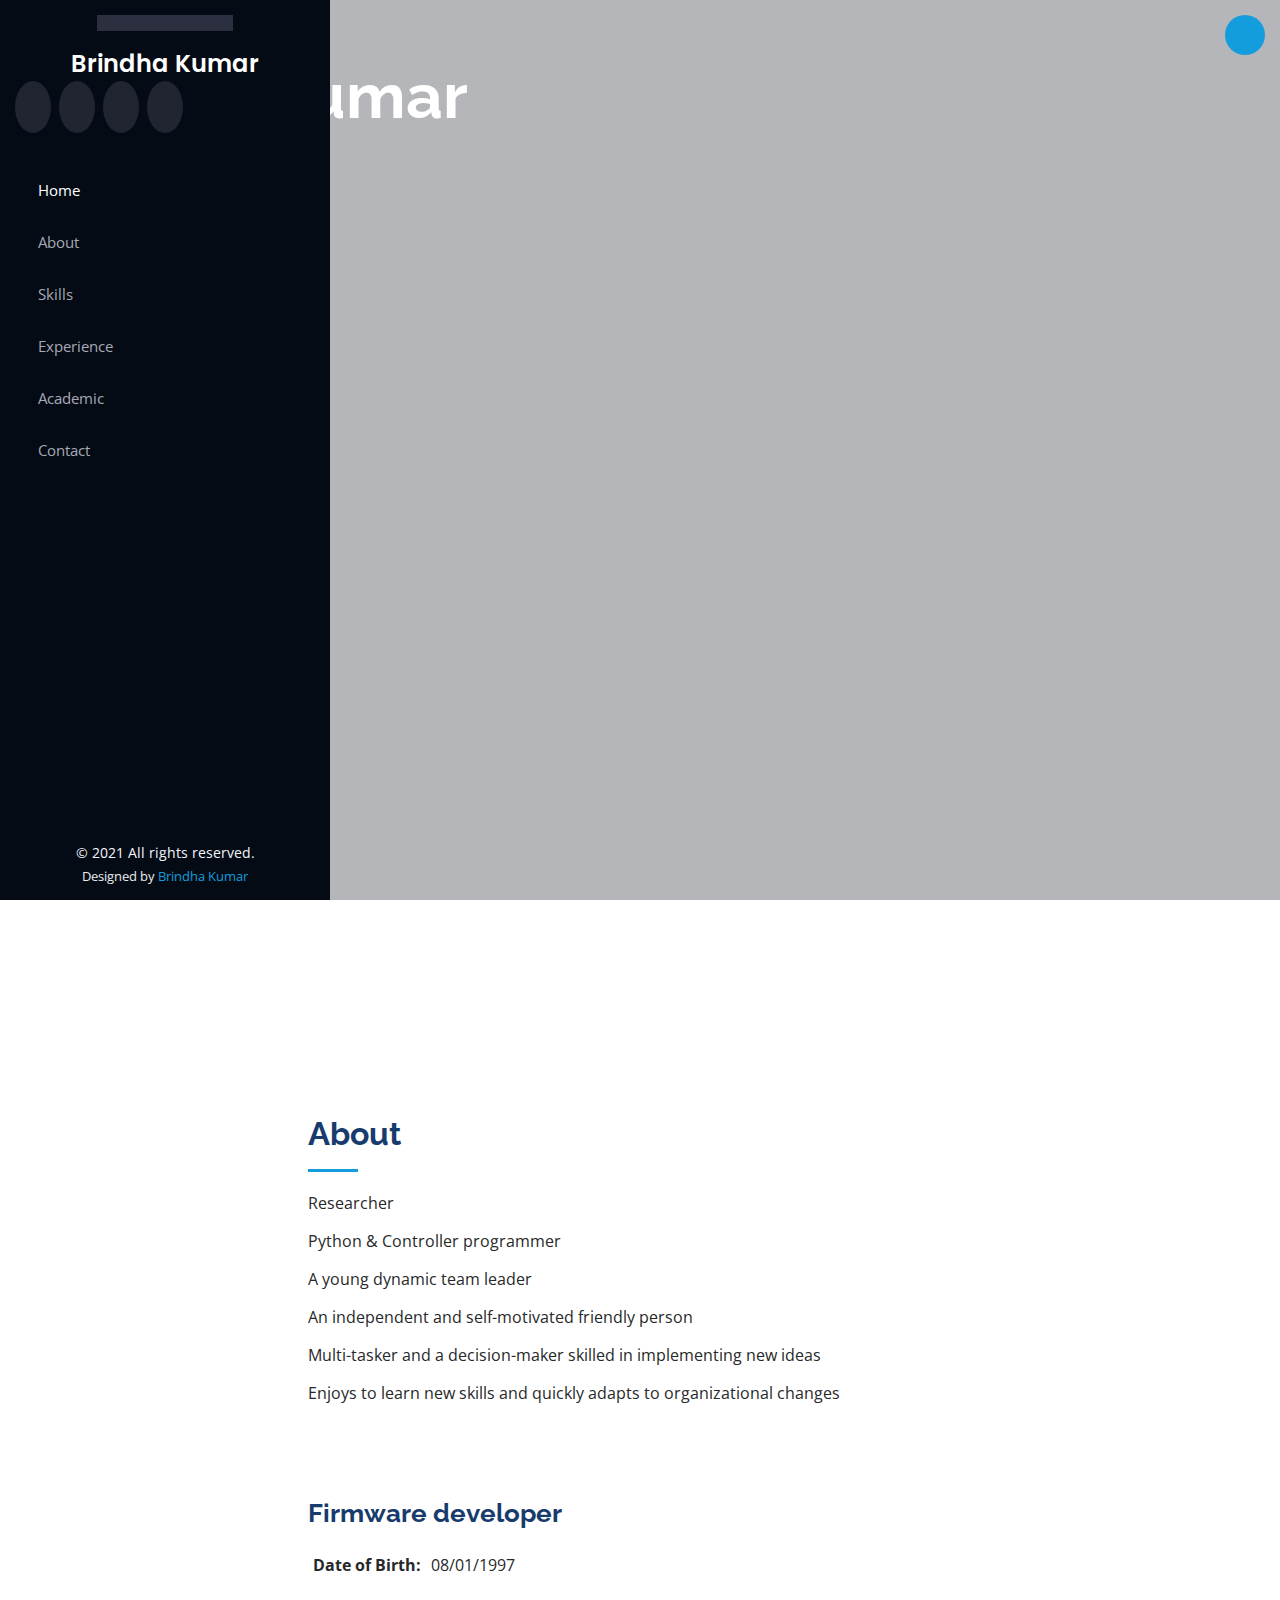
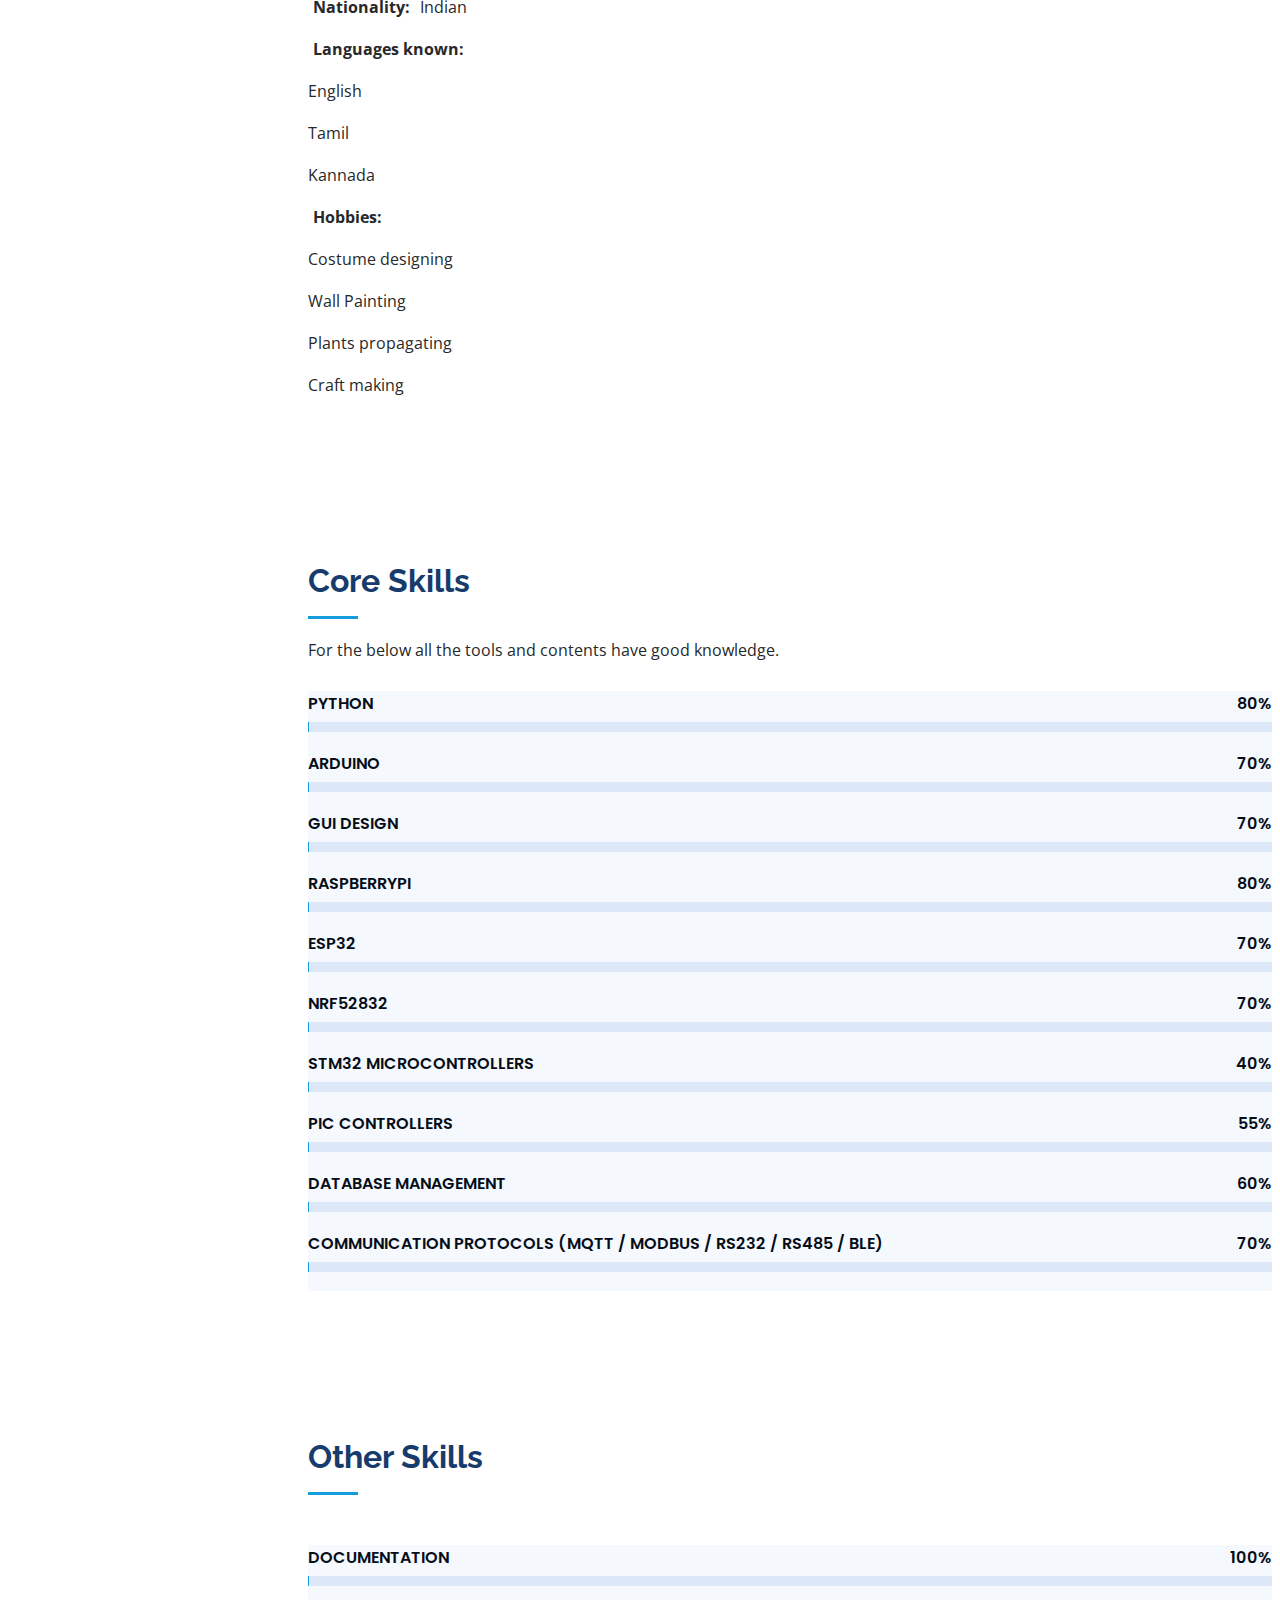
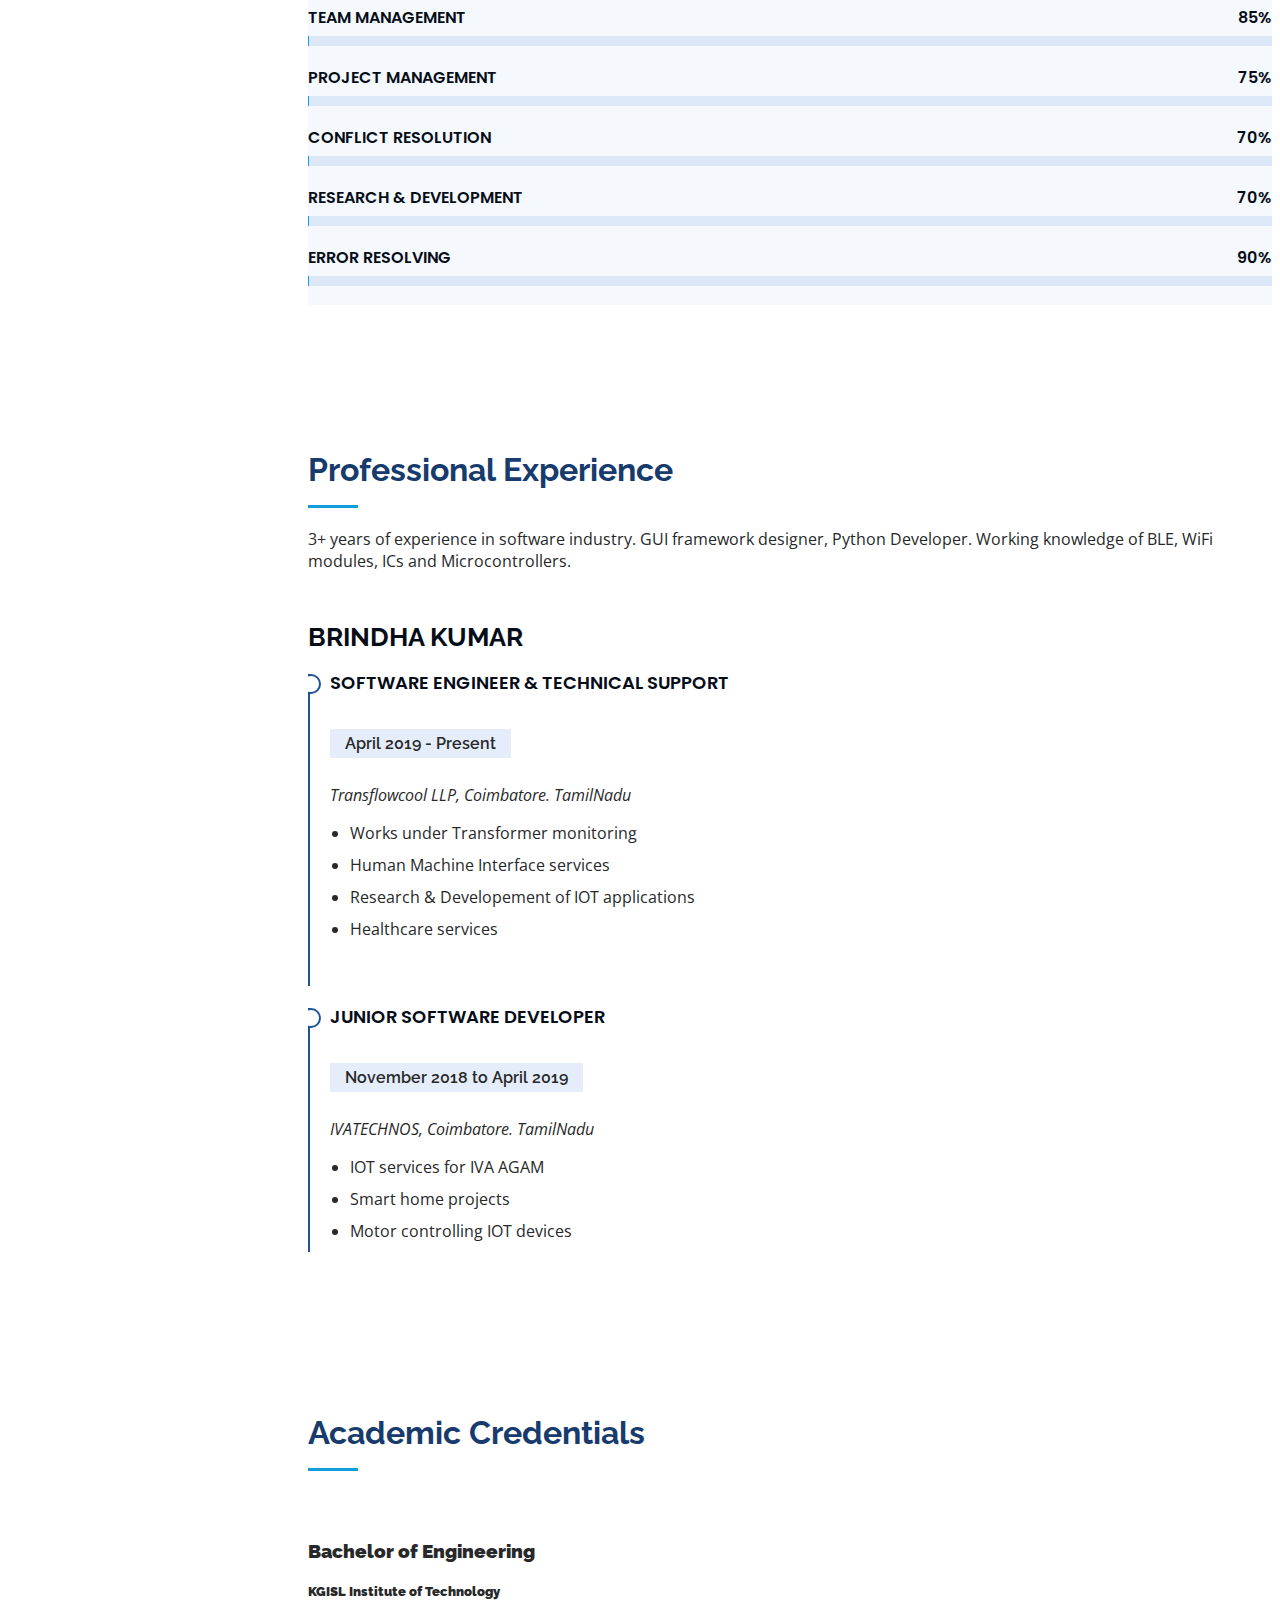
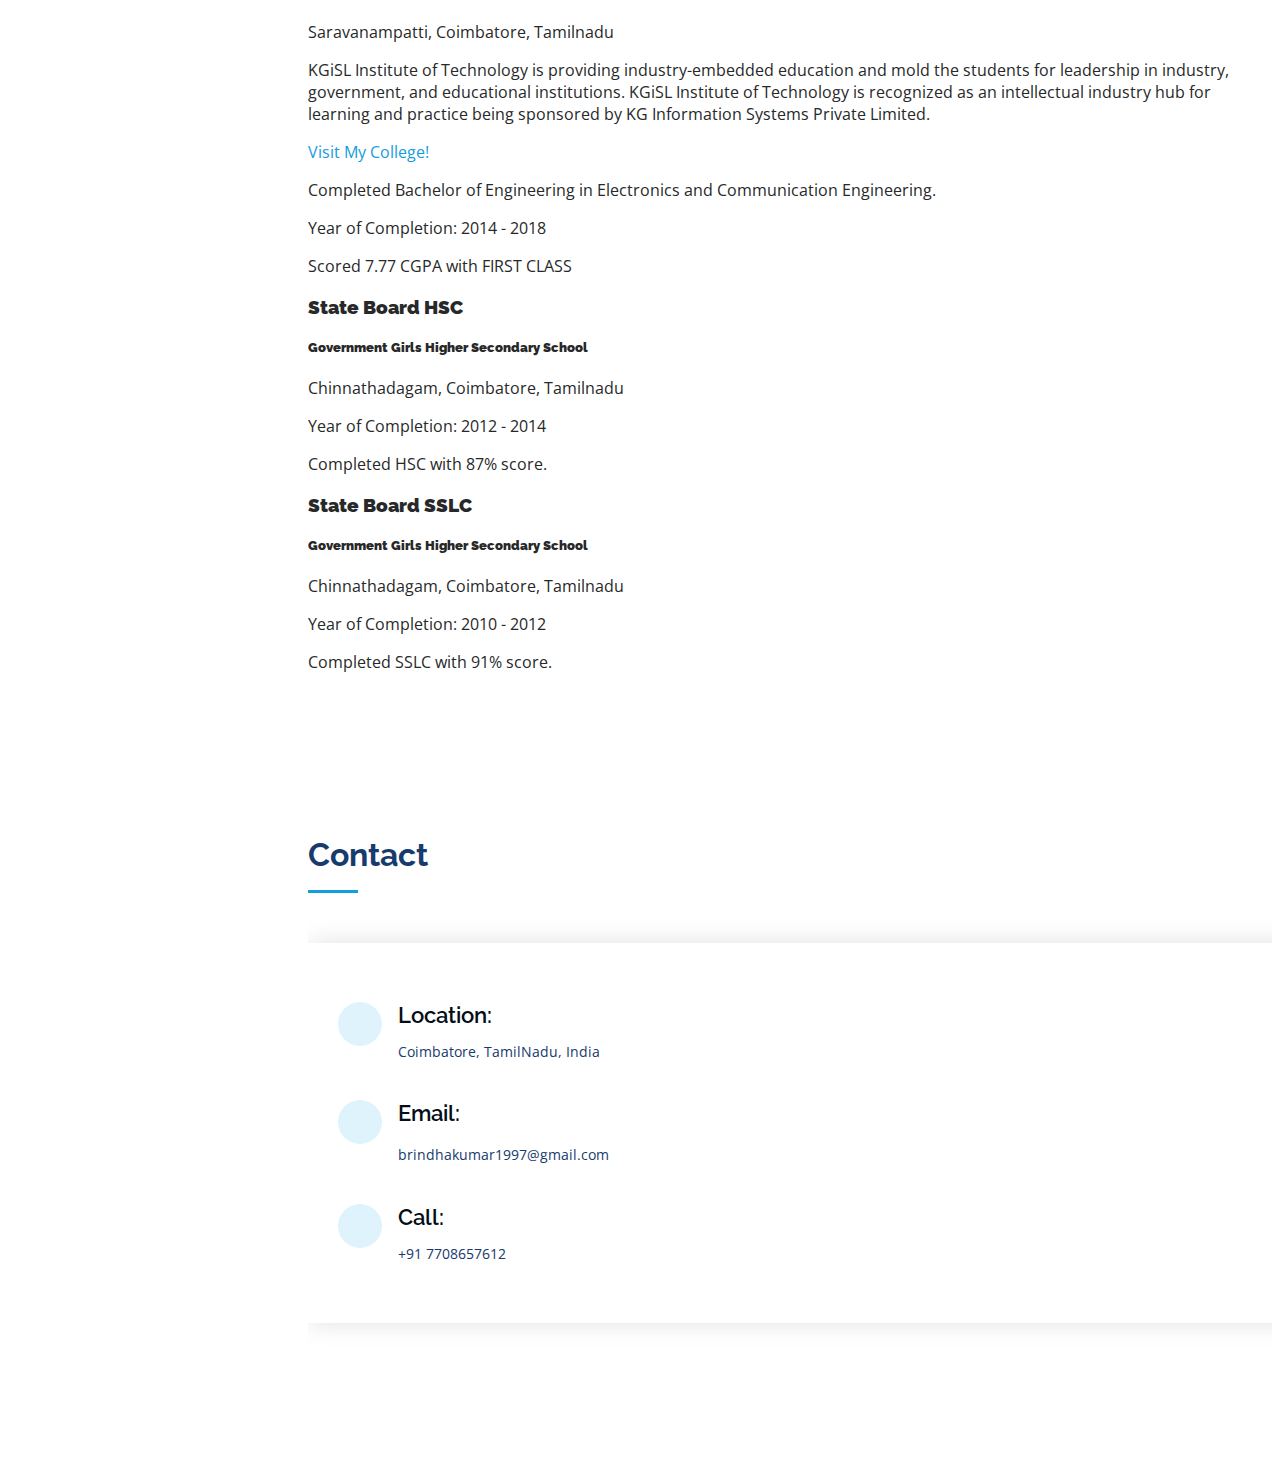
==== about/index.html @ a5492802 "Update index.html" ====
<!DOCTYPE html>
<html lang="en">

<head>
  <meta charset="utf-8">
  <meta content="width=device-width, initial-scale=1.0" name="viewport">

  <title>Brindha Kumar</title>
    <meta charset="UTF-8">
    <meta name="description" content="Brindha Kumar - Resume ">
    <meta name="keywords" content="Brindha Kumar">
    <meta name="viewport" content="width=device-width, initial-scale=1.0">

  <!-- Favicons -->
  <link href="assets/img/favicon.png" rel="icon">
  <link href="assets/img/apple-touch-icon.png" rel="apple-touch-icon">

  <!-- Google Fonts -->
  <link href="https://fonts.googleapis.com/css?family=Open+Sans:300,300i,400,400i,600,600i,700,700i|Raleway:300,300i,400,400i,500,500i,600,600i,700,700i|Poppins:300,300i,400,400i,500,500i,600,600i,700,700i" rel="stylesheet">

  <!-- Vendor CSS Files -->
  <link href="assets/vendor/aos/aos.css" rel="stylesheet">
  <link href="assets/vendor/bootstrap/css/bootstrap.min.css" rel="stylesheet">
  <link href="assets/vendor/bootstrap-icons/bootstrap-icons.css" rel="stylesheet">
  <link href="assets/vendor/boxicons/css/boxicons.min.css" rel="stylesheet">
  <link href="assets/vendor/glightbox/css/glightbox.min.css" rel="stylesheet">
  <link href="assets/vendor/swiper/swiper-bundle.min.css" rel="stylesheet">

  <!-- Template Main CSS File -->
  <link href="assets/css/style.css" rel="stylesheet">

</head>

<body>

  <!-- ======= Mobile nav toggle button ======= -->
  <i class="bi bi-list mobile-nav-toggle d-xl-none"></i>

  <!-- ======= Header ======= -->
  <header id="header">
    <div class="d-flex flex-column">

      <div class="profile">
        <img src="assets/img/brindha.png" alt="" class="img-fluid rounded-circle">
        <h1 class="text-light"><a href="index.html">Brindha Kumar</a></h1>
        <div class="social-links mt-3 text-center">
          <a href="https://wa.me/7708657612" class="whatsapp"><i class="bx bxl-whatsapp"></i></a>
          <a href="https://www.instagram.com/brindha__kumar/" class="instagram"><i class="bx bxl-instagram"></i></a>
          <a href="https://www.linkedin.com/in/brindha-kumar-814084101/" class="linkedin"><i class="bx bxl-linkedin"></i></a>
		  <a href="https://mail.google.com/mail/u/0/#inbox?compose=CllgCJlGTXxXJKpBlXhQTpKDbMmwgGHvlNjWWqMvLRmMXXsdQkkbKvdvGdDrTqphQQXShhSdJQq" class="gmail"><i class="bx bx-envelope"></i></a>
        </div>
      </div>

      <nav id="navbar" class="nav-menu navbar">
        <ul>
		  <li><a href="#hero" class="nav-link scrollto active"><i class="bx bx-home"></i> <span>Home</span></a></li>
          <li><a href="#about" class="nav-link scrollto"><i class="bx bx-user"></i> <span>About</span></a></li>
          <li><a href="#skill" class="nav-link scrollto"><i class="bx bx-desktop"></i> <span>Skills</span></a></li>
          <li><a href="#resume" class="nav-link scrollto"><i class="bx bx-book-content"></i> <span>Experience</span></a></li>
          <li><a href="#services" class="nav-link scrollto"><i class="bx bx-book-reader"></i> <span>Academic</span></a></li>
          <li><a href="#contact" class="nav-link scrollto"><i class="bx bx-envelope"></i> <span>Contact</span></a></li>
        </ul>
      </nav><!-- .nav-menu -->
    </div>
  </header><!-- End Header -->

  <!-- ======= Hero Section ======= -->
  <section id="hero" class="d-flex flex-column justify-content-center align-items-center">
    <div class="hero-container" data-aos="fade-in">
      <h1>Brindha Kumar</h1>
      <p>I'm <span class="typed" data-typed-items="Software Engineer, Firmware Developer"></span></p>
    </div>
  </section><!-- End Hero -->

  <main id="main">

    <!-- ======= About Section ======= -->
    <section id="about" class="about">
      <div class="container">

        <div class="section-title">
          <h2>About</h2>
		  <p><li>Researcher</li><p/>
		  <p><li>Python & Controller programmer</li><p/>
		  <p><li>A young dynamic team leader</li><p/>
		  <p><li>An independent and self-motivated friendly person</li><p/>
		  <p><li>Multi-tasker and a decision-maker skilled in implementing new ideas</li><p/>
		  <p><li>Enjoys to learn new skills and quickly adapts to organizational changes</li><p/>
		  </p><p>  </p>
		  <p></p>
        </div>

        <div class="row">
          <div class="col-lg-4" data-aos="fade-right">
            <img src="assets/img/brindha.png" class="img-fluid" alt="">
          </div>
          <div class="col-lg-8 pt-4 pt-lg-0 content" data-aos="fade-left">
            <h3>Firmware developer</h3>
           
            <div class="row">
              <div class="col-lg-12">
                <ul>
                  <li><i class="bi bi-chevron-right"></i> <strong>Date of Birth:</strong> <span>08/01/1997</span></li>
                  <li><i class="bi bi-chevron-right"></i> <strong>Nationality:</strong> <span>Indian</span></li>
                  <li><i class="bi bi-chevron-right"></i> <strong>Languages known:</strong></li>
				  <p><li>English<p/></li>
				  <p><li>Tamil<p/></li>
				  <p><li>Kannada<p/></li>
				  <li><i class="bi bi-chevron-right"></i> <strong>Hobbies:</strong></li>
				  <p><li>Costume designing</li><p/>
				  <p><li>Wall Painting</li><p/>
				  <p><li>Plants propagating</li><p/>
				  <p><li>Craft making</li><p/>
				</ul>
              </div>
              
            </div>
            
          </div>
        </div>

      </div>
    </section><!-- End About Section -->

    <!-- ======= Core Skills Section ======= -->
    <section id="skill" class="skill">
      <div class="container">

        <div class="section-title">
          <h2>Core Skills</h2>
          <p>For the below all the tools and contents have good knowledge. </p>
        </div>
		<div id="skills" class="skills section-bg">
		<div class="container">

        <div class="row skills-content">

          <div class="col-lg-6" data-aos="fade-up">

            <div class="progress">
              <span class="skill">Python <i class="val">80%</i></span>
              <div class="progress-bar-wrap">
                <div class="progress-bar" role="progressbar" aria-valuenow="80" aria-valuemin="0" aria-valuemax="100"></div>
              </div>
            </div>

            <div class="progress">
              <span class="skill">Arduino <i class="val">70%</i></span>
              <div class="progress-bar-wrap">
                <div class="progress-bar" role="progressbar" aria-valuenow="70" aria-valuemin="0" aria-valuemax="100"></div>
              </div>
            </div>
            
			<div class="progress">
              <span class="skill"> GUI design <i class="val">70%</i></span>
              <div class="progress-bar-wrap">
                <div class="progress-bar" role="progressbar" aria-valuenow="70" aria-valuemin="0" aria-valuemax="100"></div>
              </div>
            </div>
			
			<div class="progress">
              <span class="skill"> Raspberrypi <i class="val">80%</i></span>
              <div class="progress-bar-wrap">
                <div class="progress-bar" role="progressbar" aria-valuenow="80" aria-valuemin="0" aria-valuemax="100"></div>
              </div>
            </div>
			
			<div class="progress">
              <span class="skill">ESP32 <i class="val">70%</i></span>
              <div class="progress-bar-wrap">
                <div class="progress-bar" role="progressbar" aria-valuenow="70" aria-valuemin="0" aria-valuemax="100"></div>
              </div>
            </div>
			
			
          </div>

          <div class="col-lg-6" data-aos="fade-up" data-aos-delay="100">
		  
		  
			<div class="progress">
              <span class="skill"> nRF52832 <i class="val">70%</i></span>
              <div class="progress-bar-wrap">
                <div class="progress-bar" role="progressbar" aria-valuenow="70" aria-valuemin="0" aria-valuemax="100"></div>
              </div>
            </div>
			
			<div class="progress">
              <span class="skill"> STM32 microcontrollers <i class="val">40%</i></span>
              <div class="progress-bar-wrap">
                <div class="progress-bar" role="progressbar" aria-valuenow="40" aria-valuemin="0" aria-valuemax="100"></div>
              </div>
            </div>

            <div class="progress">
              <span class="skill">PIC Controllers <i class="val">55%</i></span>
              <div class="progress-bar-wrap">
                <div class="progress-bar" role="progressbar" aria-valuenow="55" aria-valuemin="0" aria-valuemax="100"></div>
              </div>
            </div>

            <div class="progress">
              <span class="skill">Database management <i class="val">60%</i></span>
              <div class="progress-bar-wrap">
                <div class="progress-bar" role="progressbar" aria-valuenow="60" aria-valuemin="0" aria-valuemax="100"></div>
              </div>
            </div>

            <div class="progress">
              <span class="skill">communication protocols (MQTT / MODBUS / RS232 / RS485 / BLE) <i class="val">70%</i></span>
              <div class="progress-bar-wrap">
                <div class="progress-bar" role="progressbar" aria-valuenow="70" aria-valuemin="0" aria-valuemax="100"></div>
              </div>
            </div>

          </div>

        </div>

      </div>
	  </div>

      </div>
    </section><!-- End Core Skills Section -->
	
    <!-- ======= Skills Section ======= -->
    <section id="skills" class="skills">
      <div class="container">

        <div class="section-title">
          <h2>Other Skills</h2>
          <p></p>
        </div>
		<div id="skills" class="skills section-bg">
		<div class="container">

        <div class="row skills-content">

          <div class="col-lg-6" data-aos="fade-up">

            <div class="progress">
              <span class="skill">Documentation <i class="val">100%</i></span>
              <div class="progress-bar-wrap">
                <div class="progress-bar" role="progressbar" aria-valuenow="100" aria-valuemin="0" aria-valuemax="100"></div>
              </div>
            </div>

            <div class="progress">
              <span class="skill">Team Management <i class="val">85%</i></span>
              <div class="progress-bar-wrap">
                <div class="progress-bar" role="progressbar" aria-valuenow="85" aria-valuemin="0" aria-valuemax="100"></div>
              </div>
            </div>

            <div class="progress">
              <span class="skill">Project Management <i class="val">75%</i></span>
              <div class="progress-bar-wrap">
                <div class="progress-bar" role="progressbar" aria-valuenow="75" aria-valuemin="0" aria-valuemax="100"></div>
              </div>
            </div>

          </div>

          <div class="col-lg-6" data-aos="fade-up" data-aos-delay="100">

            <div class="progress">
              <span class="skill">Conflict resolution <i class="val">70%</i></span>
              <div class="progress-bar-wrap">
                <div class="progress-bar" role="progressbar" aria-valuenow="70" aria-valuemin="0" aria-valuemax="100"></div>
              </div>
            </div>

            <div class="progress">
              <span class="skill">Research & Development <i class="val">70%</i></span>
              <div class="progress-bar-wrap">
                <div class="progress-bar" role="progressbar" aria-valuenow="70" aria-valuemin="0" aria-valuemax="100"></div>
              </div>
            </div>

            <div class="progress">
              <span class="skill">Error Resolving <i class="val">90%</i></span>
              <div class="progress-bar-wrap">
                <div class="progress-bar" role="progressbar" aria-valuenow="90" aria-valuemin="0" aria-valuemax="100"></div>
              </div>
            </div>

          </div>

        </div>

      </div>
    </div>
	</div>
    </section><!-- End other Skills Section -->

    <!-- ======= Resume Section ======= -->
    <section id="resume" class="resume">
      <div class="container">

        <div class="section-title">
          <h2>Professional Experience</h2>
          <p>3+ years of experience in software industry. GUI framework designer, Python Developer. Working knowledge of BLE, WiFi modules, ICs and Microcontrollers.</p>
        </div>

        <div class="row">
          <div class="col-lg-20" data-aos="fade-up">
			
		  <div class="col-lg-20" data-aos="fade-up" data-aos-delay="100">
            <h3 class="resume-title">BRINDHA KUMAR</h3>
			
            <div class="resume-item">
              <h4>Software Engineer & Technical Support</h4>
              <h5>April 2019 - Present</h5>
              <p><em>Transflowcool LLP, Coimbatore. TamilNadu </em></p>
              <ul>
                <li>Works under Transformer monitoring</li>
                <li>Human Machine Interface services</li>
				<li>Research & Developement of IOT applications</li>
                <li>Healthcare services</li>
              </ul>
            </div>
			
			<div class="resume-item">
              <h4>Junior Software Developer</h4>
              <h5>November 2018 to April 2019</h5>
              <p><em>IVATECHNOS, Coimbatore. TamilNadu</em></p>
              <ul>
                <li>IOT services for IVA AGAM</li>
                <li>Smart home projects</li>
				<li>Motor controlling IOT devices</li>
              </ul>
            </div>
			
          </div>
        </div>
	   </div>
      </div>
    </section><!-- End Resume Section -->
	
	

    <!-- ======= Services Section ======= -->
    <section id="services" class="services">
      <div class="container">

        <div class="section-title">
          <h2>Academic Credentials</h2>
        </div>

        <div class="row">
          <div class="col-lg-20" data-aos="fade-up">
			
		  <div class="col-lg-20" data-aos="fade-up" data-aos-delay="100">
			
            <!--h5 class="resume-title">Academic Credentials</h5-->
            <div class="services-item">
              <h3><strong>Bachelor of Engineering</strong></h3>
			  <p>  </p>
              <h5><strong>KGISL Institute of Technology</strong></h5>
			  <p>Saravanampatti, Coimbatore, Tamilnadu</p>
			  <p>KGiSL Institute of Technology is providing industry-embedded education and mold the students for leadership in industry, government, and educational institutions. KGiSL Institute of Technology is recognized as an intellectual industry hub for learning and practice being sponsored by KG Information Systems Private Limited.</p>
			  <a href="https://www.kgkite.ac.in/" target="_blank">Visit My College!</a>
			  <p>Completed Bachelor of Engineering in Electronics and Communication Engineering.</p>
              <p>Year of Completion: 2014 - 2018</p>
			  <p>Scored 7.77 CGPA with FIRST CLASS</p>
            </div>
			
			<div class="services-item">
			  <h3><strong>State Board HSC</strong></h3>
			  <p>  </p>
              <h5><strong>Government Girls Higher Secondary School</strong></h5>
			  <p>Chinnathadagam, Coimbatore, Tamilnadu</p>
			  <p>Year of Completion: 2012 - 2014</p>
              <p>Completed HSC with 87% score.</p>
            </div>
			
            <div class="services-item">
              <h3><strong>State Board SSLC</strong></h3>
			  <p>  </p>
              <h5><strong>Government Girls Higher Secondary School</strong></h5>
			  <p>Chinnathadagam, Coimbatore, Tamilnadu</p>
			  <p>Year of Completion: 2010 - 2012</p>
              <p>Completed SSLC with 91% score.</p>
            </div>
          </div>
          </div>
        </div>

      </div>
    </section><!-- End Services Section -->
	

    <!-- ======= Contact Section ======= -->
    <section id="contact" class="contact">
      <div class="container">

        <div class="section-title">
          <h2>Contact</h2>
          <!--p>Magnam dolores commodi suscipit. Necessitatibus eius consequatur ex aliquid fuga eum quidem. Sit sint consectetur velit. Quisquam quos quisquam cupiditate. Et nemo qui impedit suscipit alias ea. Quia fugiat sit in iste officiis commodi quidem hic quas.</p-->
        </div>

        <div class="row" data-aos="fade-in">

          <div class="col-lg-13 d-flex align-items-stretch">
            <div class="info">
              <div class="address">
                <i class="bi bi-geo-alt"></i>
                <h4>Location:</h4>
                <p>Coimbatore, TamilNadu, India</p>
              </div>

              <div class="email">
                <i class="bi bi-envelope"></i>
                <h4>Email:</h4>
                <p>brindhakumar1997@gmail.com</p>
              </div>

              <div class="phone">
                <i class="bi bi-phone"></i>
                <h4>Call:</h4>
                <p>+91 7708657612</p>
              </div>
			
			  
              <!--iframe src="https://www.google.com/maps/embed?pb=!1m14!1m8!1m3!1d12097.433213460943!2d-74.0062269!3d40.7101282!3m2!1i1024!2i768!4f13.1!3m3!1m2!1s0x0%3A0xb89d1fe6bc499443!2sDowntown+Conference+Center!5e0!3m2!1smk!2sbg!4v1539943755621" frameborder="0" style="border:0; width: 100%; height: 290px;" allowfullscreen></iframe-->
            </div>

          </div>

       
        </div>

      </div>
	  
    </section><!-- End Contact Section -->
  </main><!-- End #main -->
<!-- ======= Footer ======= -->
  <footer id="footer">
    <div class="container">
      <div class="copyright">
        &copy; 2021 All rights reserved. <strong><span></span></strong>
      </div>
      <div class="credits">
        <!-- All the links in the footer should remain intact. -->
        <!-- You can delete the links only if you purchased the pro version. -->
        <!-- Licensing information: https://bootstrapmade.com/license/ -->
        <!-- Purchase the pro version with working PHP/AJAX contact form: https://bootstrapmade.com/iportfolio-bootstrap-portfolio-websites-template/ -->
        Designed by <a href="#">Brindha Kumar</a>
      </div>
    </div>
  </footer><!-- End  Footer -->
  

  <a href="#" class="back-to-top d-flex align-items-center justify-content-center"><i class="bi bi-arrow-up-short"></i></a>

  <!-- Vendor JS Files -->
  <script src="assets/vendor/aos/aos.js"></script>
  <script src="assets/vendor/bootstrap/js/bootstrap.bundle.min.js"></script>
  <script src="assets/vendor/glightbox/js/glightbox.min.js"></script>
  <script src="assets/vendor/isotope-layout/isotope.pkgd.min.js"></script>
  <script src="assets/vendor/php-email-form/validate.js"></script>
  <script src="assets/vendor/purecounter/purecounter.js"></script>
  <script src="assets/vendor/swiper/swiper-bundle.min.js"></script>
  <script src="assets/vendor/typed.js/typed.min.js"></script>
  <script src="assets/vendor/waypoints/noframework.waypoints.js"></script>

  <!-- Template Main JS File -->
  <script src="assets/js/main.js"></script>

</body>

</html>
---- about/assets/css/style.css ----
/**
* Template Name: iPortfolio - v3.3.0
* Template URL: https://bootstrapmade.com/iportfolio-bootstrap-portfolio-websites-template/
* Author: BootstrapMade.com
* License: https://bootstrapmade.com/license/
*/

/*--------------------------------------------------------------
# General
--------------------------------------------------------------*/
body {
  font-family: "Open Sans", sans-serif;
  color: #272829;
}

a {
  color: #149ddd;
  text-decoration: none;
}

a:hover {
  color: #37b3ed;
  text-decoration: none;
}

h1, h2, h3, h4, h5, h6 {
  font-family: "Raleway", sans-serif;
}

/*--------------------------------------------------------------
# Back to top button
--------------------------------------------------------------*/
.back-to-top {
  position: fixed;
  visibility: hidden;
  opacity: 0;
  right: 15px;
  bottom: 15px;
  z-index: 996;
  background: #149ddd;
  width: 40px;
  height: 40px;
  border-radius: 50px;
  transition: all 0.4s;
}

.back-to-top i {
  font-size: 28px;
  color: #fff;
  line-height: 0;
}

.back-to-top:hover {
  background: #2eafec;
  color: #fff;
}

.back-to-top.active {
  visibility: visible;
  opacity: 1;
}

/*--------------------------------------------------------------
# Header
--------------------------------------------------------------*/
#header {
  position: fixed;
  top: 0;
  left: 0;
  bottom: 0;
  width: 300px;
  transition: all ease-in-out 0.5s;
  z-index: 9997;
  transition: all 0.5s;
  padding: 0 15px;
  background: #040b14;
  overflow-y: auto;
}

#header .profile img {
  margin: 15px auto;
  display: block;
  width: 120px;
  border: 8px solid #2c2f3f;
}

#header .profile h1 {
  font-size: 24px;
  margin: 0;
  padding: 0;
  font-weight: 600;
  -moz-text-align-last: center;
  text-align-last: center;
  font-family: "Poppins", sans-serif;
}

#header .profile h1 a, #header .profile h1 a:hover {
  color: #fff;
  text-decoration: none;
}

#header .profile .social-links a {
  font-size: 18px;
  display: inline-block;
  background: #212431;
  color: #fff;
  line-height: 1;
  padding: 8px 0;
  margin-right: 4px;
  border-radius: 50%;
  text-align: center;
  width: 36px;
  height: 36px;
  transition: 0.3s;
}

#header .profile .social-links a:hover {
  background: #149ddd;
  color: #fff;
  text-decoration: none;
}

#main {
  margin-left: 300px;
}

@media (max-width: 1199px) {
  #header {
    left: -300px;
  }
  #main {
    margin-left: 0;
  }
}

/*--------------------------------------------------------------
# Navigation Menu
--------------------------------------------------------------*/
/* Desktop Navigation */
.nav-menu {
  padding: 30px 0 0 0;
}

.nav-menu * {
  margin: 0;
  padding: 0;
  list-style: none;
}

.nav-menu > ul > li {
  position: relative;
  white-space: nowrap;
}

.nav-menu a, .nav-menu a:focus {
  display: flex;
  align-items: center;
  color: #a8a9b4;
  padding: 12px 15px;
  margin-bottom: 8px;
  transition: 0.3s;
  font-size: 15px;
}

.nav-menu a i, .nav-menu a:focus i {
  font-size: 24px;
  padding-right: 8px;
  color: #6f7180;
}

.nav-menu a:hover, .nav-menu .active, .nav-menu .active:focus, .nav-menu li:hover > a {
  text-decoration: none;
  color: #fff;
}

.nav-menu a:hover i, .nav-menu .active i, .nav-menu .active:focus i, .nav-menu li:hover > a i {
  color: #149ddd;
}

/* Mobile Navigation */
.mobile-nav-toggle {
  position: fixed;
  right: 15px;
  top: 15px;
  z-index: 9998;
  border: 0;
  font-size: 24px;
  transition: all 0.4s;
  outline: none !important;
  background-color: #149ddd;
  color: #fff;
  width: 40px;
  height: 40px;
  display: inline-flex;
  align-items: center;
  justify-content: center;
  line-height: 0;
  border-radius: 50px;
  cursor: pointer;
}

.mobile-nav-active {
  overflow: hidden;
}

.mobile-nav-active #header {
  left: 0;
}

/*--------------------------------------------------------------
# Hero Section
--------------------------------------------------------------*/
#hero {
  width: 100%;
  height: 100vh;
  background: url("../img/IMG-2019.JPG.jpg") top center;
  background-size: cover;
}

#hero:before {
  content: "";
  background: rgba(5, 13, 24, 0.3);
  position: absolute;
  bottom: 0;
  top: 0;
  left: 0;
  right: 0;
  z-index: 1;
}

#hero .hero-container {
  position: relative;
  z-index: 2;
  min-width: 300px;
}

#hero h1 {
  margin: 0 0 10px 0;
  font-size: 64px;
  font-weight: 700;
  line-height: 56px;
  color: #fff;
}

#hero p {
  color: #fff;
  margin-bottom: 50px;
  font-size: 26px;
  font-family: "Poppins", sans-serif;
}

#hero p span {
  color: #fff;
  padding-bottom: 4px;
  letter-spacing: 1px;
  border-bottom: 3px solid #149ddd;
}

@media (min-width: 1024px) {
  #hero {
    background-attachment: fixed;
  }
}

@media (max-width: 768px) {
  #hero h1 {
    font-size: 28px;
    line-height: 36px;
  }
  #hero h2 {
    font-size: 18px;
    line-height: 24px;
    margin-bottom: 30px;
  }
}

/*--------------------------------------------------------------
# Sections General
--------------------------------------------------------------*/
section {
  padding: 60px 0;
  overflow: hidden;
}

.section-bg {
  background: #f5f8fd;
}

.section-title {
  padding-bottom: 30px;
}

.section-title h2 {
  font-size: 32px;
  font-weight: bold;
  margin-bottom: 20px;
  padding-bottom: 20px;
  position: relative;
  color: #173b6c;
}

.section-title h2::after {
  content: '';
  position: absolute;
  display: block;
  width: 50px;
  height: 3px;
  background: #149ddd;
  bottom: 0;
  left: 0;
}

.section-title p {
  margin-bottom: 0;
}

/*--------------------------------------------------------------
# About
--------------------------------------------------------------*/
.about .content h3 {
  font-weight: 700;
  font-size: 26px;
  color: #173b6c;
}

.about .content ul {
  list-style: none;
  padding: 0;
}

.about .content ul li {
  margin-bottom: 20px;
  display: flex;
  align-items: center;
}

.about .content ul strong {
  margin-right: 10px;
}

.about .content ul i {
  font-size: 16px;
  margin-right: 5px;
  color: #149ddd;
  line-height: 0;
}

.about .content p:last-child {
  margin-bottom: 0;
}

/*--------------------------------------------------------------
# Facts
--------------------------------------------------------------*/
.facts {
  padding-bottom: 30px;
}

.facts .count-box {
  padding: 30px;
  width: 100%;
}

.facts .count-box i {
  display: block;
  font-size: 44px;
  color: #149ddd;
  float: left;
  line-height: 0;
}

.facts .count-box span {
  font-size: 48px;
  line-height: 40px;
  display: block;
  font-weight: 700;
  color: #050d18;
  margin-left: 60px;
}

.facts .count-box p {
  padding: 15px 0 0 0;
  margin: 0 0 0 60px;
  font-family: "Raleway", sans-serif;
  font-size: 14px;
  color: #122f57;
}

.facts .count-box a {
  font-weight: 600;
  display: block;
  margin-top: 20px;
  color: #122f57;
  font-size: 15px;
  font-family: "Poppins", sans-serif;
  transition: ease-in-out 0.3s;
}

.facts .count-box a:hover {
  color: #1f5297;
}

/*--------------------------------------------------------------
# Akills
--------------------------------------------------------------*/
.skills .progress {
  height: 60px;
  display: block;
  background: none;
  border-radius: 0;
}

.skills .progress .skill {
  padding: 0;
  margin: 0 0 6px 0;
  text-transform: uppercase;
  display: block;
  font-weight: 600;
  font-family: "Poppins", sans-serif;
  color: #050d18;
}

.skills .progress .skill .val {
  float: right;
  font-style: normal;
}

.skills .progress-bar-wrap {
  background: #dce8f8;
  height: 10px;
}

.skills .progress-bar {
  width: 1px;
  height: 10px;
  transition: .9s;
  background-color: #149ddd;
}

/*--------------------------------------------------------------
# Resume
--------------------------------------------------------------*/
.resume .resume-title {
  font-size: 26px;
  font-weight: 700;
  margin-top: 20px;
  margin-bottom: 20px;
  color: #050d18;
}

.resume .resume-item {
  padding: 0 0 20px 20px;
  margin-top: -2px;
  border-left: 2px solid #1f5297;
  position: relative;
}

.resume .resume-item h4 {
  line-height: 18px;
  font-size: 18px;
  font-weight: 600;
  text-transform: uppercase;
  font-family: "Poppins", sans-serif;
  color: #050d18;
  margin-bottom: 10px;
}

.resume .resume-item h5 {
  font-size: 16px;
  background: #e4edf9;
  padding: 5px 15px;
  display: inline-block;
  font-weight: 600;
  margin-bottom: 10px;
}

.resume .resume-item ul {
  padding-left: 20px;
}

.resume .resume-item ul li {
  padding-bottom: 10px;
}

.resume .resume-item:last-child {
  padding-bottom: 0;
}

.resume .resume-item::before {
  content: "";
  position: absolute;
  width: 16px;
  height: 16px;
  border-radius: 50px;
  left: -9px;
  top: 0;
  background: #fff;
  border: 2px solid #1f5297;
}

/*--------------------------------------------------------------
# Portfolio
--------------------------------------------------------------*/
.portfolio .portfolio-item {
  margin-bottom: 30px;
}

.portfolio #portfolio-flters {
  padding: 0;
  margin: 0 auto 35px auto;
  list-style: none;
  text-align: center;
  background: #fff;
  border-radius: 50px;
  padding: 2px 15px;
}

.portfolio #portfolio-flters li {
  cursor: pointer;
  display: inline-block;
  padding: 10px 15px 8px 15px;
  font-size: 14px;
  font-weight: 600;
  line-height: 1;
  text-transform: uppercase;
  color: #272829;
  margin-bottom: 5px;
  transition: all 0.3s ease-in-out;
}

.portfolio #portfolio-flters li:hover, .portfolio #portfolio-flters li.filter-active {
  color: #149ddd;
}

.portfolio #portfolio-flters li:last-child {
  margin-right: 0;
}

.portfolio .portfolio-wrap {
  transition: 0.3s;
  position: relative;
  overflow: hidden;
  z-index: 1;
}

.portfolio .portfolio-wrap::before {
  content: "";
  background: rgba(255, 255, 255, 0.5);
  position: absolute;
  left: 0;
  right: 0;
  top: 0;
  bottom: 0;
  transition: all ease-in-out 0.3s;
  z-index: 2;
  opacity: 0;
}

.portfolio .portfolio-wrap .portfolio-links {
  opacity: 1;
  left: 0;
  right: 0;
  bottom: -60px;
  z-index: 3;
  position: absolute;
  transition: all ease-in-out 0.3s;
  display: flex;
  justify-content: center;
}

.portfolio .portfolio-wrap .portfolio-links a {
  color: #fff;
  font-size: 28px;
  text-align: center;
  background: rgba(20, 157, 221, 0.75);
  transition: 0.3s;
  width: 50%;
}

.portfolio .portfolio-wrap .portfolio-links a:hover {
  background: rgba(20, 157, 221, 0.95);
}

.portfolio .portfolio-wrap .portfolio-links a + a {
  border-left: 1px solid #37b3ed;
}

.portfolio .portfolio-wrap:hover::before {
  top: 0;
  left: 0;
  right: 0;
  bottom: 0;
  opacity: 1;
}

.portfolio .portfolio-wrap:hover .portfolio-links {
  opacity: 1;
  bottom: 0;
}

/*--------------------------------------------------------------
# Portfolio Details
--------------------------------------------------------------*/
.portfolio-details {
  padding-top: 40px;
}

.portfolio-details .portfolio-details-slider img {
  width: 100%;
}

.portfolio-details .portfolio-details-slider .swiper-pagination {
  margin-top: 20px;
  position: relative;
}

.portfolio-details .portfolio-details-slider .swiper-pagination .swiper-pagination-bullet {
  width: 12px;
  height: 12px;
  background-color: #fff;
  opacity: 1;
  border: 1px solid #149ddd;
}

.portfolio-details .portfolio-details-slider .swiper-pagination .swiper-pagination-bullet-active {
  background-color: #149ddd;
}

.portfolio-details .portfolio-info {
  padding: 30px;
  box-shadow: 0px 0 30px rgba(5, 13, 24, 0.08);
}

.portfolio-details .portfolio-info h3 {
  font-size: 22px;
  font-weight: 700;
  margin-bottom: 20px;
  padding-bottom: 20px;
  border-bottom: 1px solid #eee;
}

.portfolio-details .portfolio-info ul {
  list-style: none;
  padding: 0;
  font-size: 15px;
}

.portfolio-details .portfolio-info ul li + li {
  margin-top: 10px;
}

.portfolio-details .portfolio-description {
  padding-top: 30px;
}

.portfolio-details .portfolio-description h2 {
  font-size: 26px;
  font-weight: 700;
  margin-bottom: 20px;
}

.portfolio-details .portfolio-description p {
  padding: 0;
}

/*--------------------------------------------------------------
# Services
--------------------------------------------------------------*/
.services .icon-box {
  margin-bottom: 20px;
}

.services .icon {
  float: left;
  display: flex;
  align-items: center;
  justify-content: center;
  width: 54px;
  height: 54px;
  background: #149ddd;
  border-radius: 50%;
  transition: 0.5s;
  border: 1px solid #149ddd;
}

.services .icon i {
  color: #fff;
  font-size: 24px;
  line-height: 0;
}

.services .icon-box:hover .icon {
  background: #fff;
}

.services .icon-box:hover .icon i {
  color: #149ddd;
}

.services .title {
  margin-left: 80px;
  font-weight: 700;
  margin-bottom: 15px;
  font-size: 18px;
}

.services .title a {
  color: #343a40;
}

.services .title a:hover {
  color: #149ddd;
}

.services .description {
  margin-left: 80px;
  line-height: 24px;
  font-size: 14px;
}

/*--------------------------------------------------------------
# Testimonials
--------------------------------------------------------------*/
.testimonials .testimonial-item {
  box-sizing: content-box;
  text-align: center;
  min-height: 320px;
}

.testimonials .testimonial-item .testimonial-img {
  width: 90px;
  border-radius: 50%;
  margin: 0 auto;
}

.testimonials .testimonial-item h3 {
  font-size: 18px;
  font-weight: bold;
  margin: 10px 0 5px 0;
  color: #111;
}

.testimonials .testimonial-item h4 {
  font-size: 14px;
  color: #999;
  margin: 0;
}

.testimonials .testimonial-item .quote-icon-left, .testimonials .testimonial-item .quote-icon-right {
  color: #c3e8fa;
  font-size: 26px;
}

.testimonials .testimonial-item .quote-icon-left {
  display: inline-block;
  left: -5px;
  position: relative;
}

.testimonials .testimonial-item .quote-icon-right {
  display: inline-block;
  right: -5px;
  position: relative;
  top: 10px;
}

.testimonials .testimonial-item p {
  font-style: italic;
  margin: 0 15px 15px 15px;
  padding: 20px;
  background: #fff;
  position: relative;
  margin-bottom: 35px;
  border-radius: 6px;
  box-shadow: 0px 2px 15px rgba(0, 0, 0, 0.1);
}

.testimonials .testimonial-item p::after {
  content: "";
  width: 0;
  height: 0;
  border-top: 20px solid #fff;
  border-right: 20px solid transparent;
  border-left: 20px solid transparent;
  position: absolute;
  bottom: -20px;
  left: calc(50% - 20px);
}

.testimonials .swiper-pagination {
  margin-top: 20px;
  position: relative;
}

.testimonials .swiper-pagination .swiper-pagination-bullet {
  width: 12px;
  height: 12px;
  background-color: #fff;
  opacity: 1;
  border: 1px solid #149ddd;
}

.testimonials .swiper-pagination .swiper-pagination-bullet-active {
  background-color: #149ddd;
}

/*--------------------------------------------------------------
# Contact
--------------------------------------------------------------*/
.contact {
  padding-bottom: 130px;
}

.contact .info {
  padding: 30px;
  background: #fff;
  width: 100%;
  box-shadow: 0 0 24px 0 rgba(0, 0, 0, 0.12);
}

.contact .info i {
  font-size: 20px;
  color: #149ddd;
  float: left;
  width: 44px;
  height: 44px;
  background: #dff3fc;
  display: flex;
  justify-content: center;
  align-items: center;
  border-radius: 50px;
  transition: all 0.3s ease-in-out;
}

.contact .info h4 {
  padding: 0 0 0 60px;
  font-size: 22px;
  font-weight: 600;
  margin-bottom: 5px;
  color: #050d18;
}

.contact .info p {
  padding: 0 0 10px 60px;
  margin-bottom: 20px;
  font-size: 14px;
  color: #173b6c;
}

.contact .info .email p {
  padding-top: 5px;
}

.contact .info .social-links {
  padding-left: 60px;
}

.contact .info .social-links a {
  font-size: 18px;
  display: inline-block;
  background: #333;
  color: #fff;
  line-height: 1;
  padding: 8px 0;
  border-radius: 50%;
  text-align: center;
  width: 36px;
  height: 36px;
  transition: 0.3s;
  margin-right: 10px;
}

.contact .info .social-links a:hover {
  background: #149ddd;
  color: #fff;
}

.contact .info .email:hover i, .contact .info .address:hover i, .contact .info .phone:hover i {
  background: #149ddd;
  color: #fff;
}

.contact .php-email-form {
  width: 100%;
  padding: 30px;
  background: #fff;
  box-shadow: 0 0 24px 0 rgba(0, 0, 0, 0.12);
}

.contact .php-email-form .form-group {
  padding-bottom: 8px;
}

.contact .php-email-form .validate {
  display: none;
  color: red;
  margin: 0 0 15px 0;
  font-weight: 400;
  font-size: 13px;
}

.contact .php-email-form .error-message {
  display: none;
  color: #fff;
  background: #ed3c0d;
  text-align: left;
  padding: 15px;
  font-weight: 600;
}

.contact .php-email-form .error-message br + br {
  margin-top: 25px;
}

.contact .php-email-form .sent-message {
  display: none;
  color: #fff;
  background: #18d26e;
  text-align: center;
  padding: 15px;
  font-weight: 600;
}

.contact .php-email-form .loading {
  display: none;
  background: #fff;
  text-align: center;
  padding: 15px;
}

.contact .php-email-form .loading:before {
  content: "";
  display: inline-block;
  border-radius: 50%;
  width: 24px;
  height: 24px;
  margin: 0 10px -6px 0;
  border: 3px solid #18d26e;
  border-top-color: #eee;
  -webkit-animation: animate-loading 1s linear infinite;
  animation: animate-loading 1s linear infinite;
}

.contact .php-email-form .form-group {
  margin-bottom: 15px;
}

.contact .php-email-form label {
  padding-bottom: 8px;
}

.contact .php-email-form input, .contact .php-email-form textarea {
  border-radius: 0;
  box-shadow: none;
  font-size: 14px;
}

.contact .php-email-form input {
  height: 44px;
}

.contact .php-email-form textarea {
  padding: 10px 15px;
}

.contact .php-email-form button[type="submit"] {
  background: #149ddd;
  border: 0;
  padding: 10px 24px;
  color: #fff;
  transition: 0.4s;
  border-radius: 4px;
}

.contact .php-email-form button[type="submit"]:hover {
  background: #37b3ed;
}

@-webkit-keyframes animate-loading {
  0% {
    transform: rotate(0deg);
  }
  100% {
    transform: rotate(360deg);
  }
}

@keyframes animate-loading {
  0% {
    transform: rotate(0deg);
  }
  100% {
    transform: rotate(360deg);
  }
}

/*--------------------------------------------------------------
# Breadcrumbs
--------------------------------------------------------------*/
.breadcrumbs {
  padding: 20px 0;
  background: #f9f9f9;
}

.breadcrumbs h2 {
  font-size: 26px;
  font-weight: 300;
}

.breadcrumbs ol {
  display: flex;
  flex-wrap: wrap;
  list-style: none;
  padding: 0;
  margin: 0;
  font-size: 15px;
}

.breadcrumbs ol li + li {
  padding-left: 10px;
}

.breadcrumbs ol li + li::before {
  display: inline-block;
  padding-right: 10px;
  color: #0e2442;
  content: "/";
}

@media (max-width: 768px) {
  .breadcrumbs .d-flex {
    display: block !important;
  }
  .breadcrumbs ol {
    display: block;
  }
  .breadcrumbs ol li {
    display: inline-block;
  }
}

/*--------------------------------------------------------------
# Footer
--------------------------------------------------------------*/
#footer {
  padding: 15px;
  color: #f4f6fd;
  font-size: 14px;
  position: fixed;
  left: 0;
  bottom: 0;
  width: 300px;
  z-index: 9999;
  background: #040b14;
}

#footer .copyright {
  text-align: center;
}

#footer .credits {
  padding-top: 5px;
  text-align: center;
  font-size: 13px;
  color: #eaebf0;
}

@media (max-width: 1199px) {
  #footer {
    position: static;
    width: auto;
    padding-right: 20px 15px;
  }
}
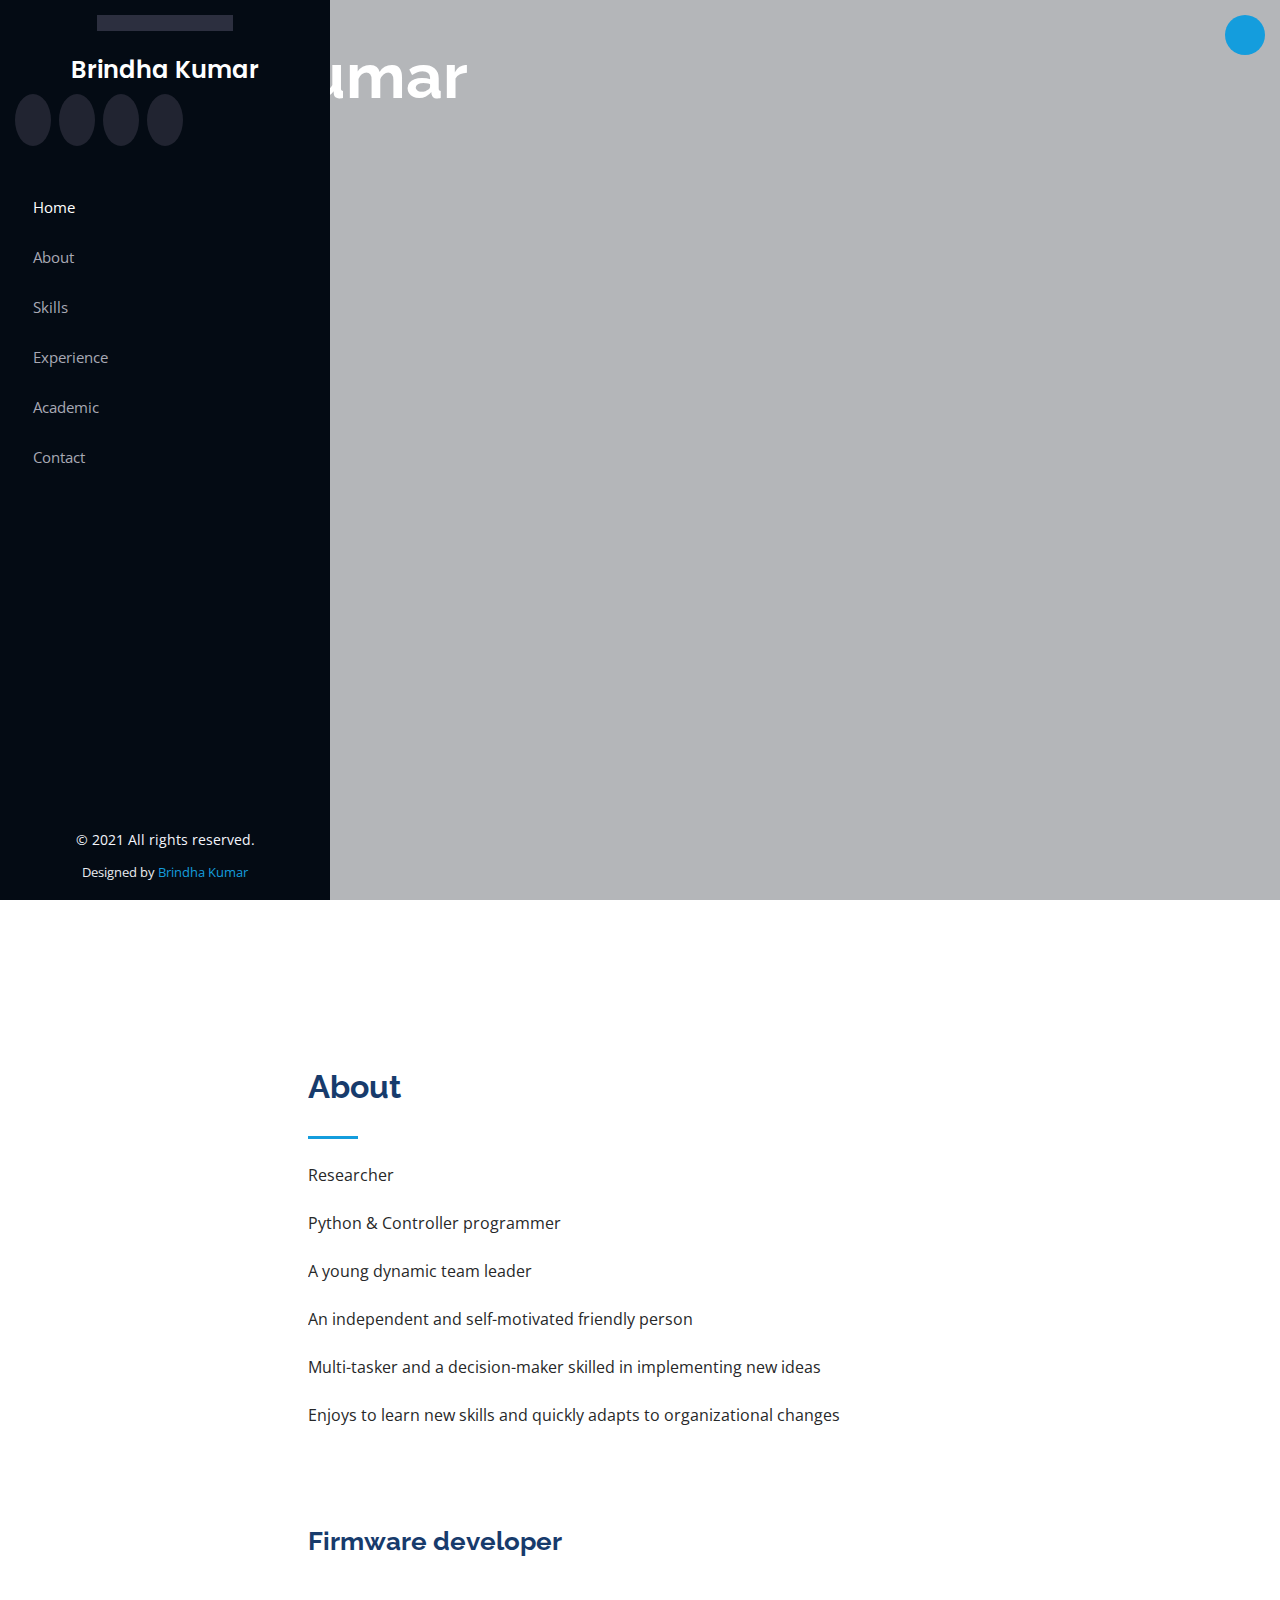
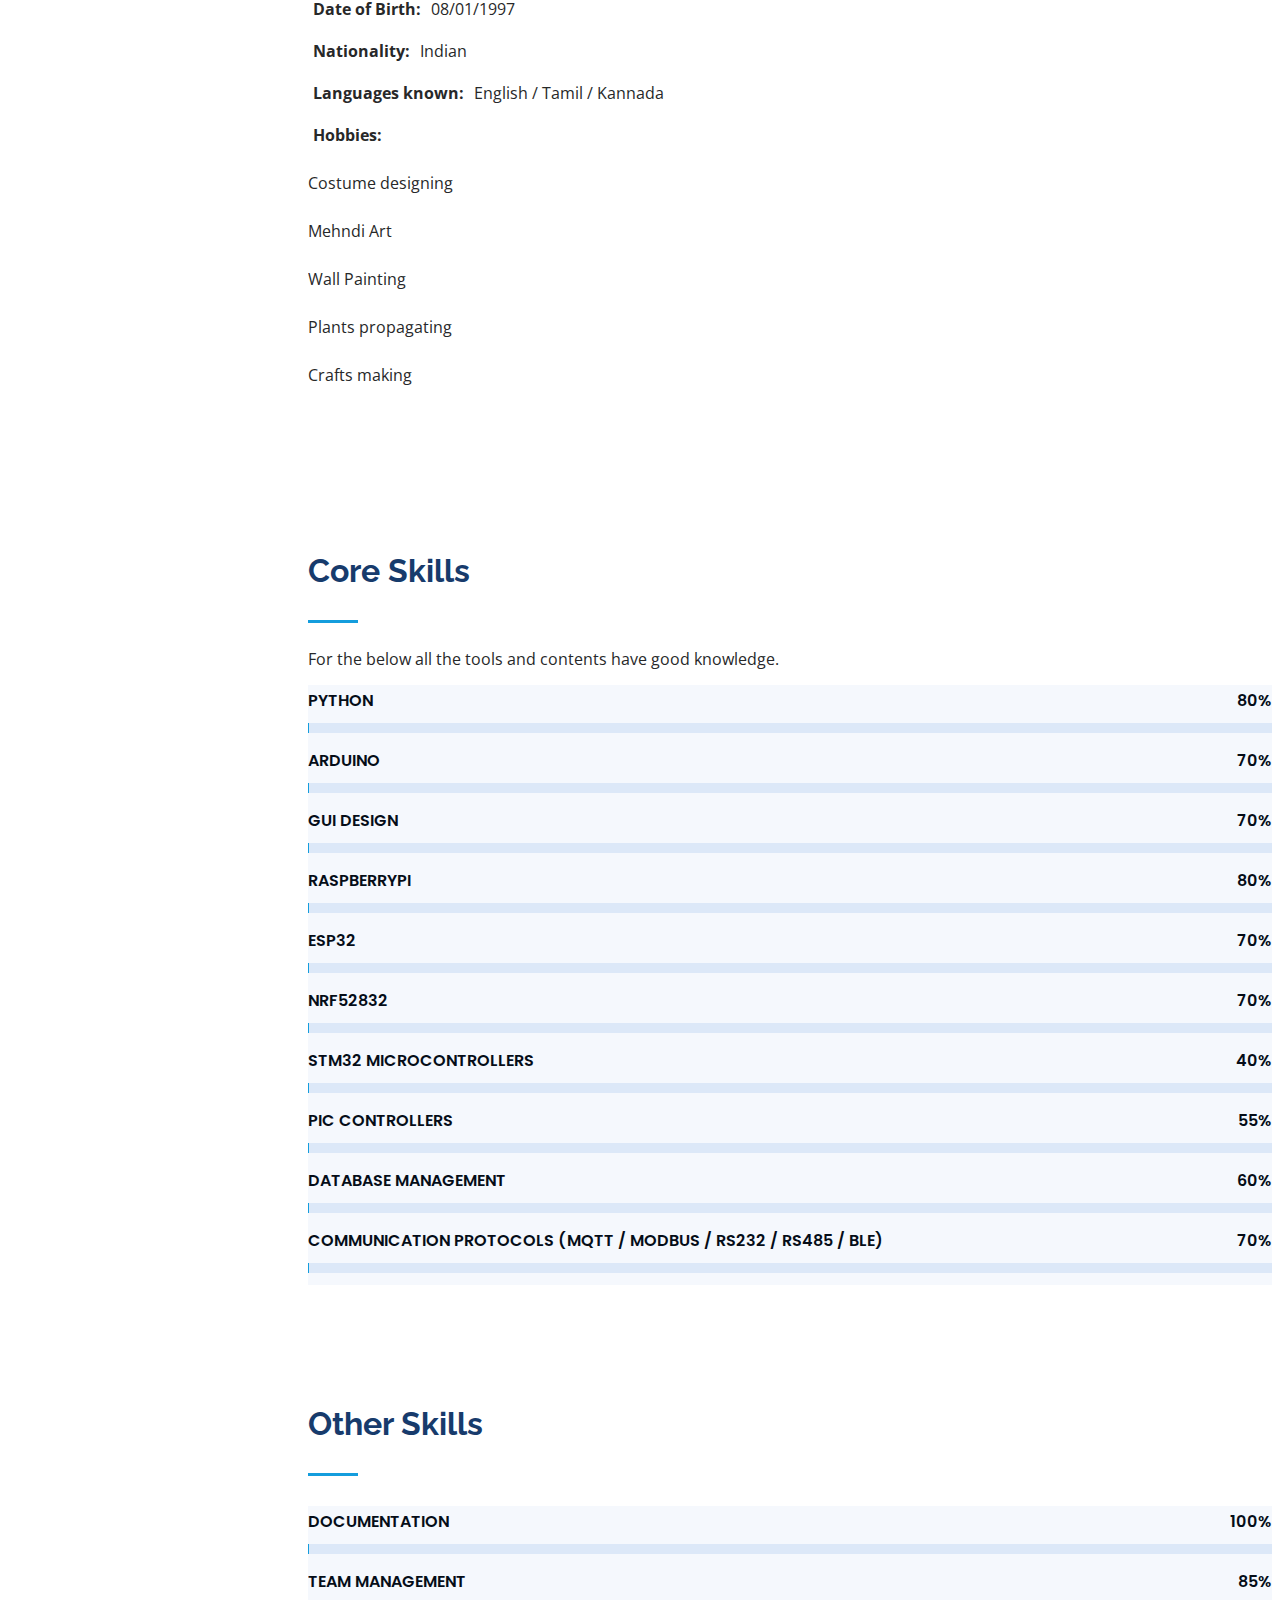
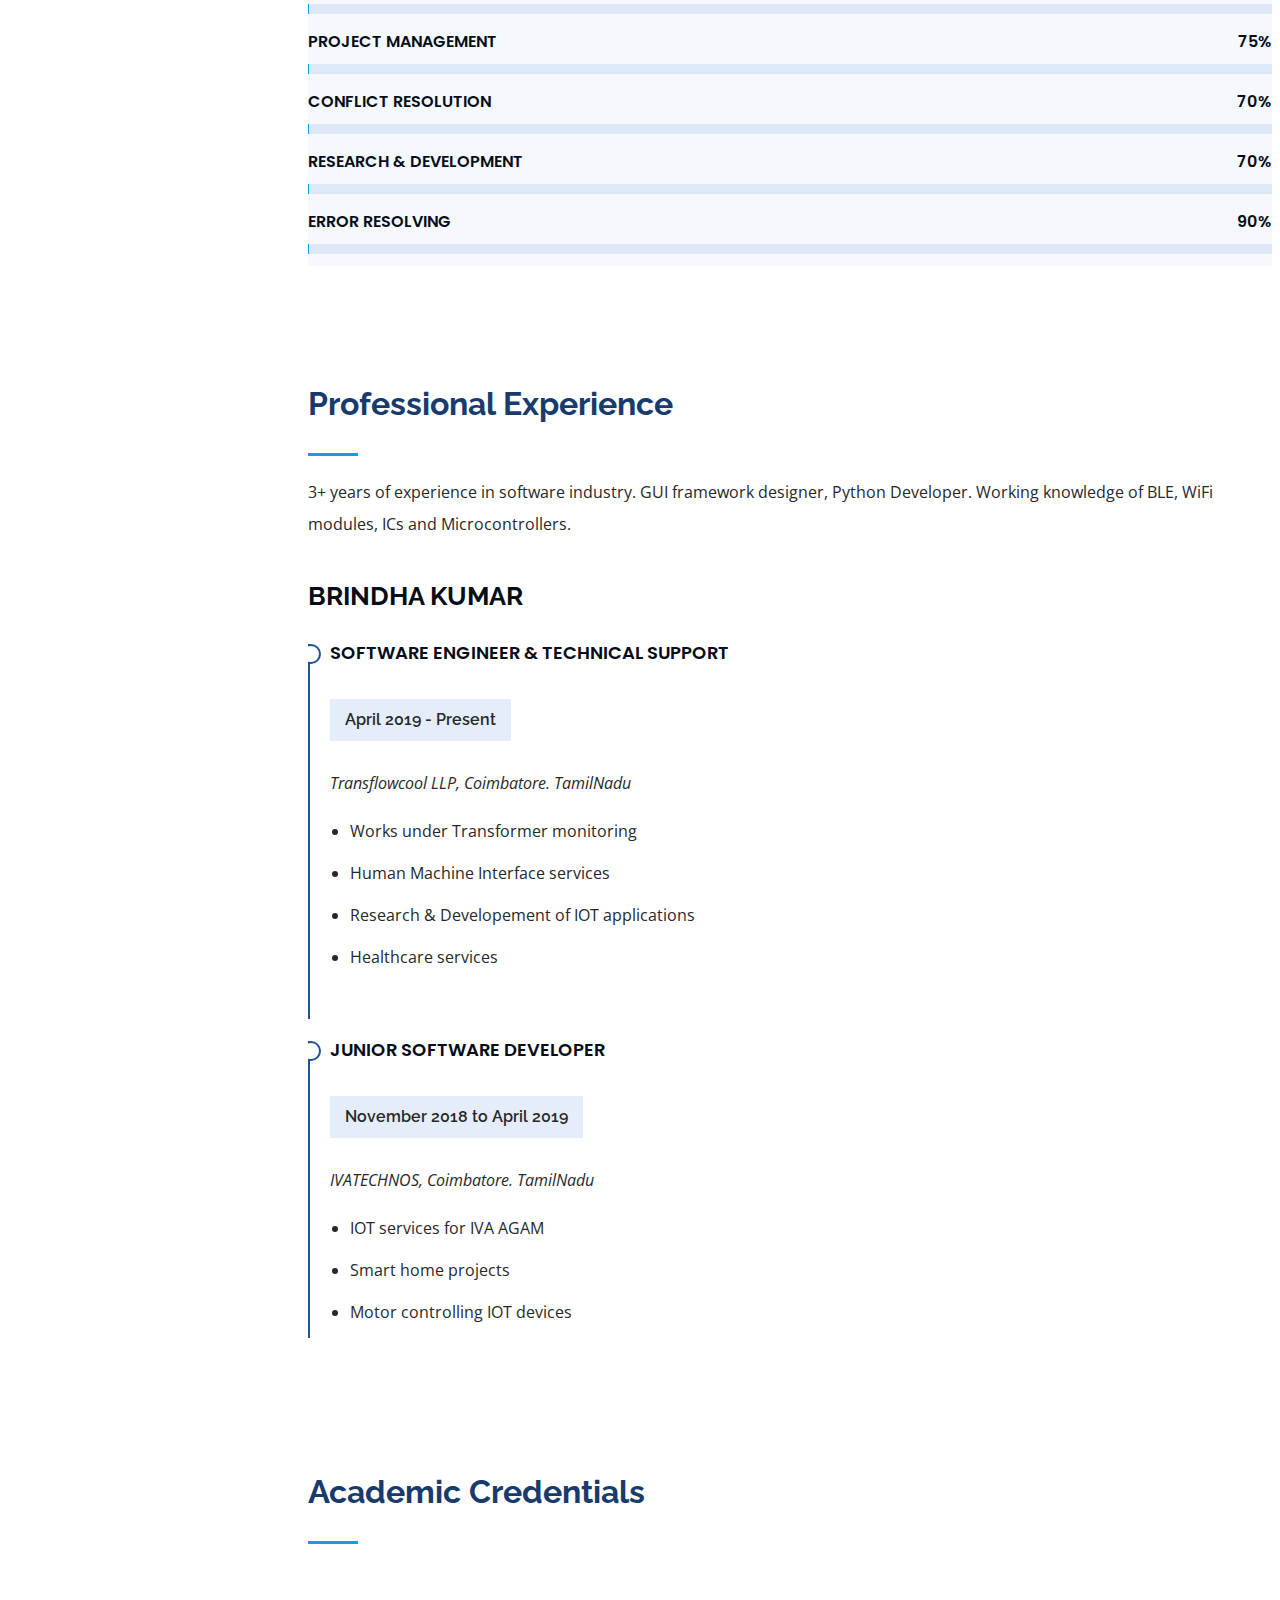
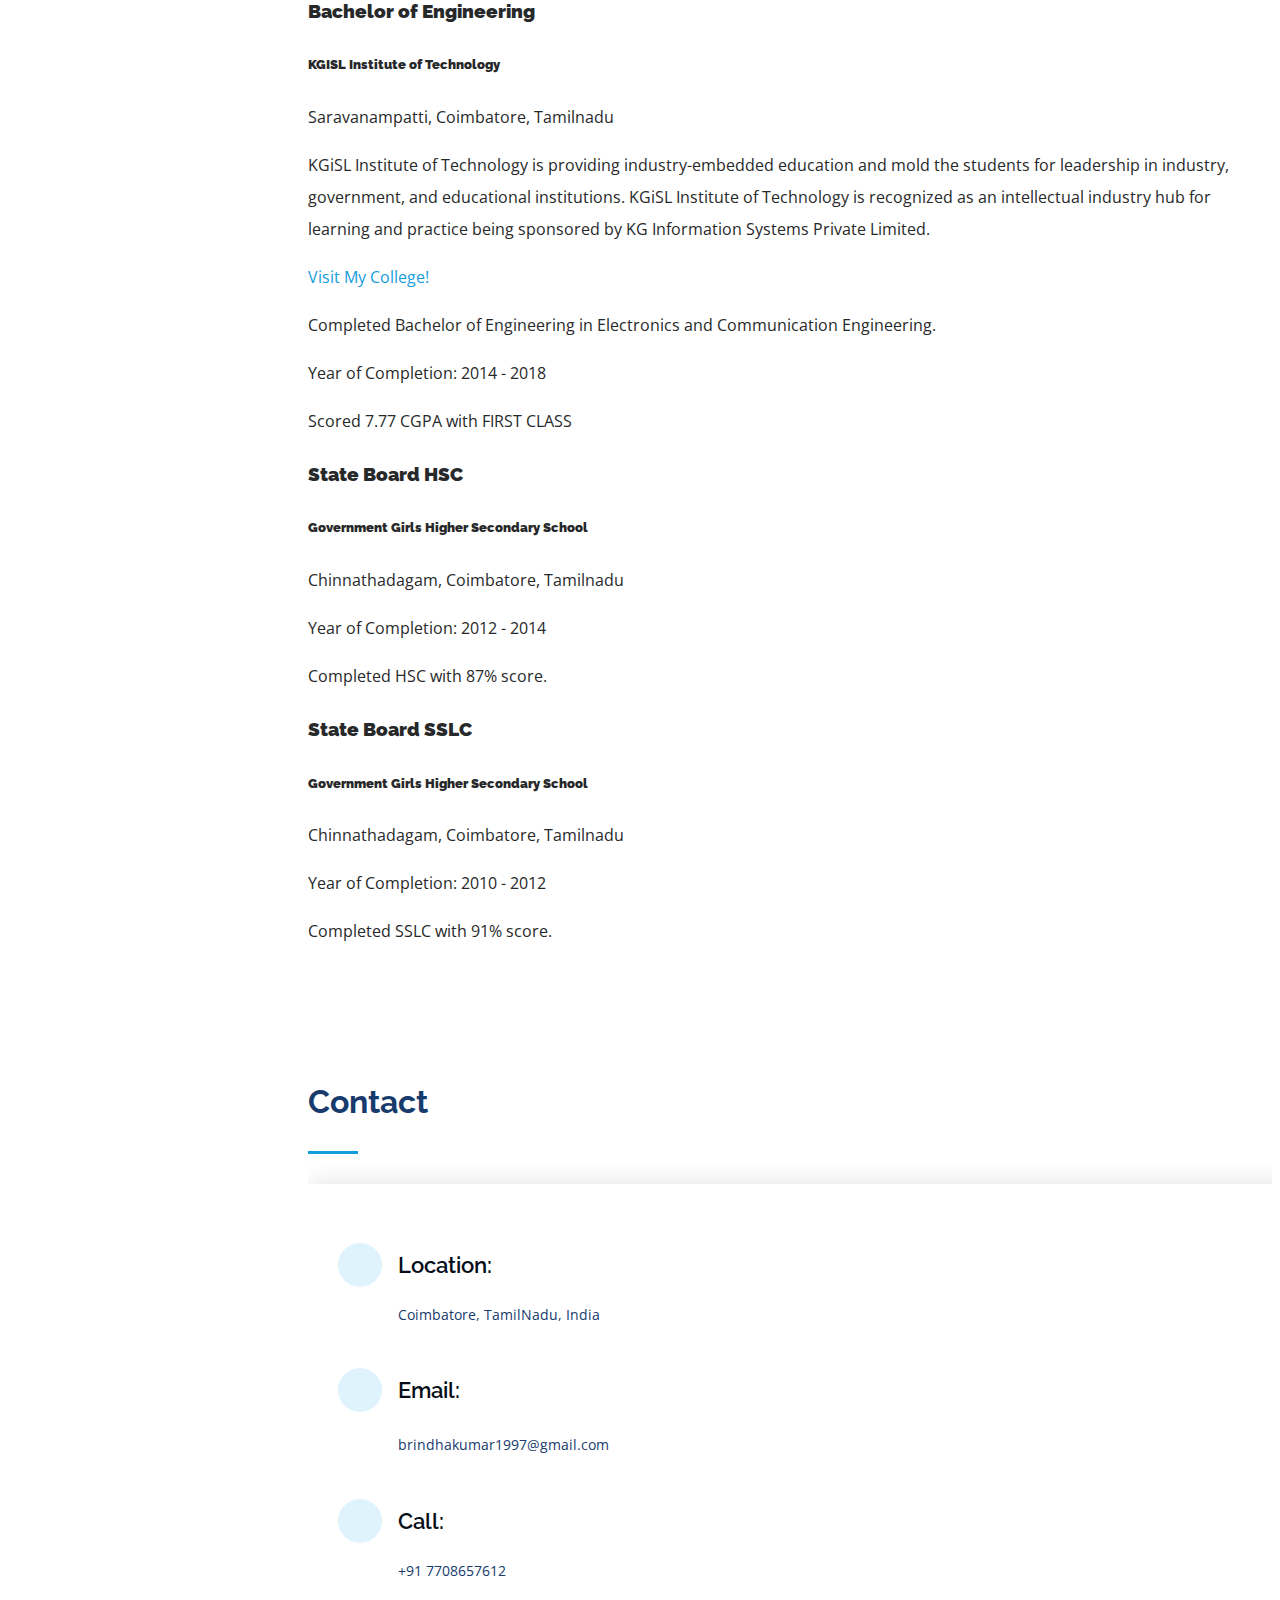
==== commit 0c2c9fb8: "brindha1" ====
--- a/about/index.html
+++ b/about/index.html
@@ -102,15 +102,15 @@
                 <ul>
                   <li><i class="bi bi-chevron-right"></i> <strong>Date of Birth:</strong> <span>08/01/1997</span></li>
                   <li><i class="bi bi-chevron-right"></i> <strong>Nationality:</strong> <span>Indian</span></li>
-                  <li><i class="bi bi-chevron-right"></i> <strong>Languages known:</strong></li>
-				  <p><li>English<p/></li>
-				  <p><li>Tamil<p/></li>
-				  <p><li>Kannada<p/></li>
+                  <li><i class="bi bi-chevron-right"></i> <strong>Languages known:</strong> <span>English / Tamil / Kannada</span></li>
 				  <li><i class="bi bi-chevron-right"></i> <strong>Hobbies:</strong></li>
+				  <div class="section-title">
 				  <p><li>Costume designing</li><p/>
+				  <p><li>Mehndi Art</li><p/>
 				  <p><li>Wall Painting</li><p/>
 				  <p><li>Plants propagating</li><p/>
-				  <p><li>Craft making</li><p/>
+				  <p><li>Crafts making</li><p/>
+				  </div>
 				</ul>
               </div>
               
--- a/about/assets/css/style.css
+++ b/about/assets/css/style.css
@@ -11,6 +11,7 @@
 body {
   font-family: "Open Sans", sans-serif;
   color: #272829;
+  line-height: 2;
 }
 
 a {
@@ -156,7 +157,7 @@
   display: flex;
   align-items: center;
   color: #a8a9b4;
-  padding: 12px 15px;
+  padding: 6px 10px;
   margin-bottom: 8px;
   transition: 0.3s;
   font-size: 15px;
@@ -213,7 +214,7 @@
 #hero {
   width: 100%;
   height: 100vh;
-  background: url("../img/IMG-2019.JPG.jpg") top center;
+  background: url("../img/IMG_2075.JPG") top center;
   background-size: cover;
 }
 
@@ -278,7 +279,7 @@
 # Sections General
 --------------------------------------------------------------*/
 section {
-  padding: 60px 0;
+  padding: 40px 0;
   overflow: hidden;
 }
 
@@ -287,7 +288,7 @@
 }
 
 .section-title {
-  padding-bottom: 30px;
+  padding-bottom: 10px;
 }
 
 .section-title h2 {
@@ -329,7 +330,7 @@
 }
 
 .about .content ul li {
-  margin-bottom: 20px;
+  margin-bottom: 10px;
   display: flex;
   align-items: center;
 }
@@ -339,7 +340,7 @@
 }
 
 .about .content ul i {
-  font-size: 16px;
+  font-size: 20px;
   margin-right: 5px;
   color: #149ddd;
   line-height: 0;
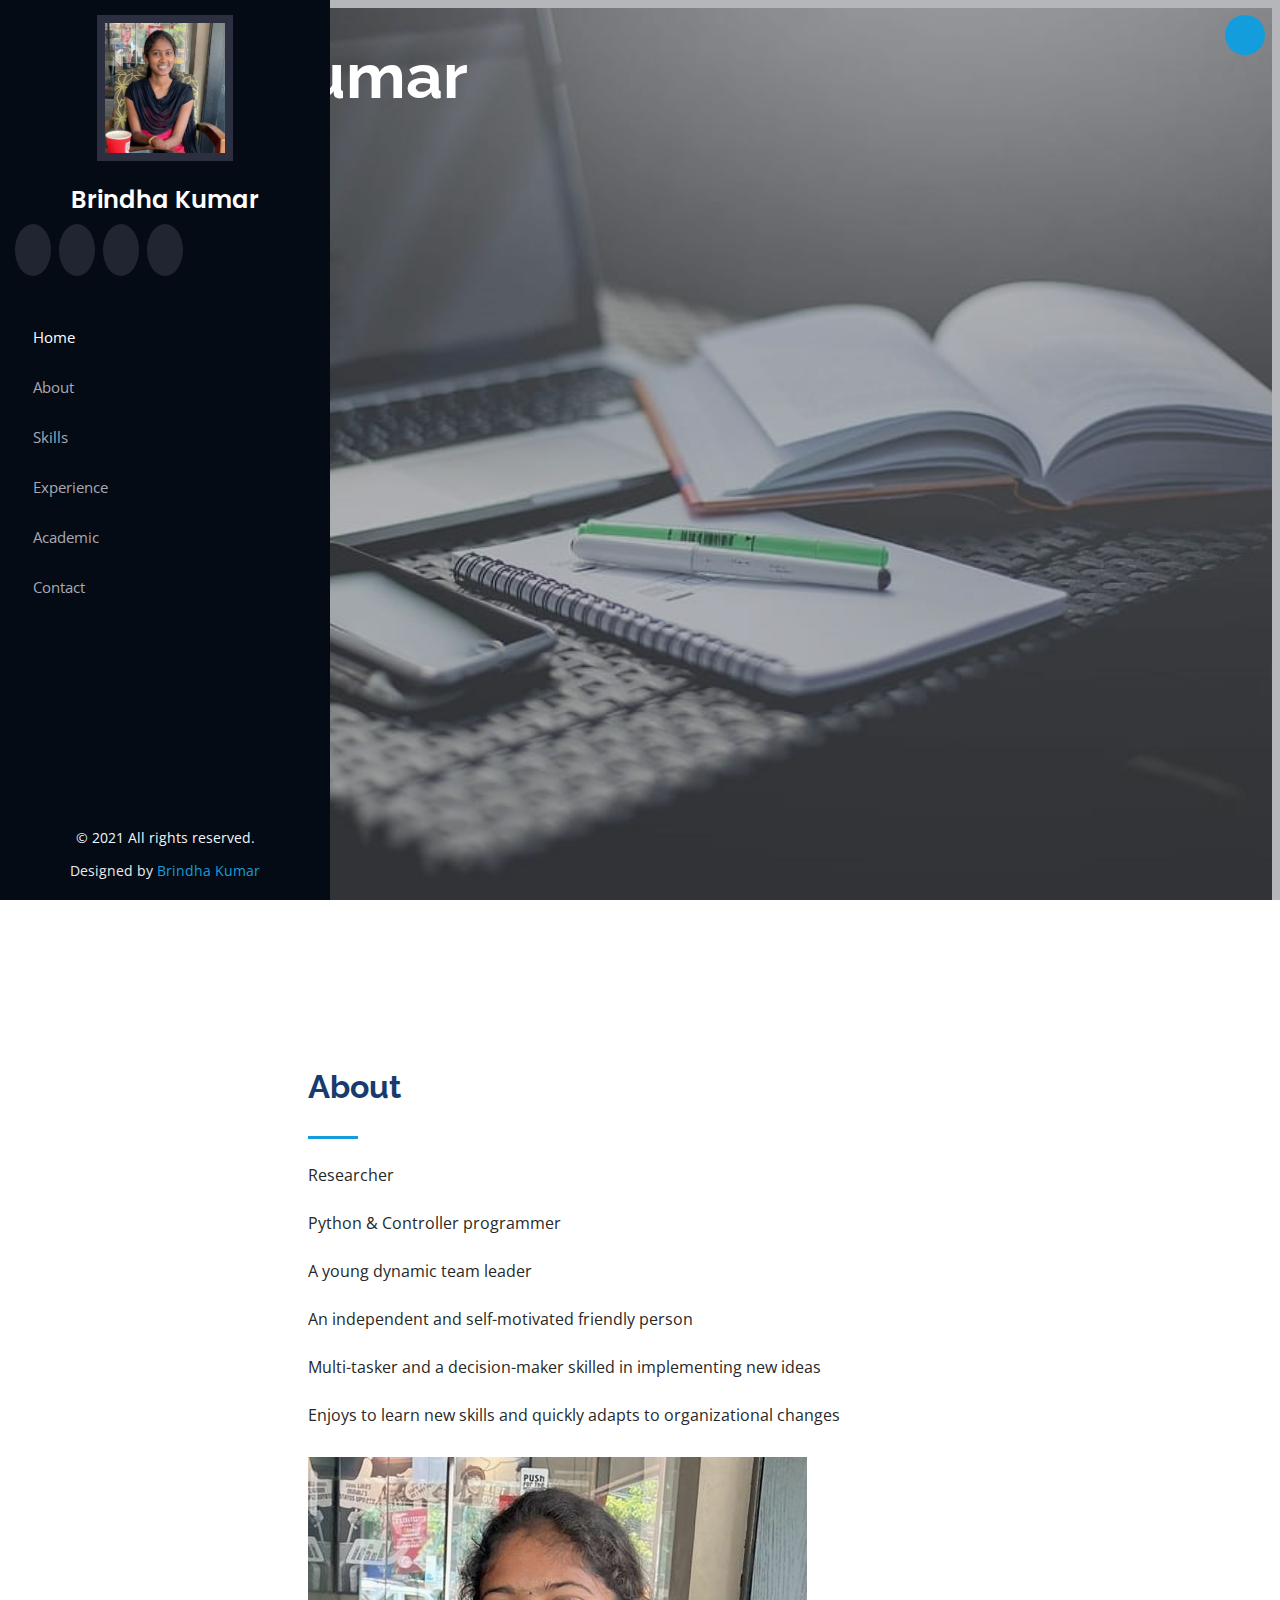
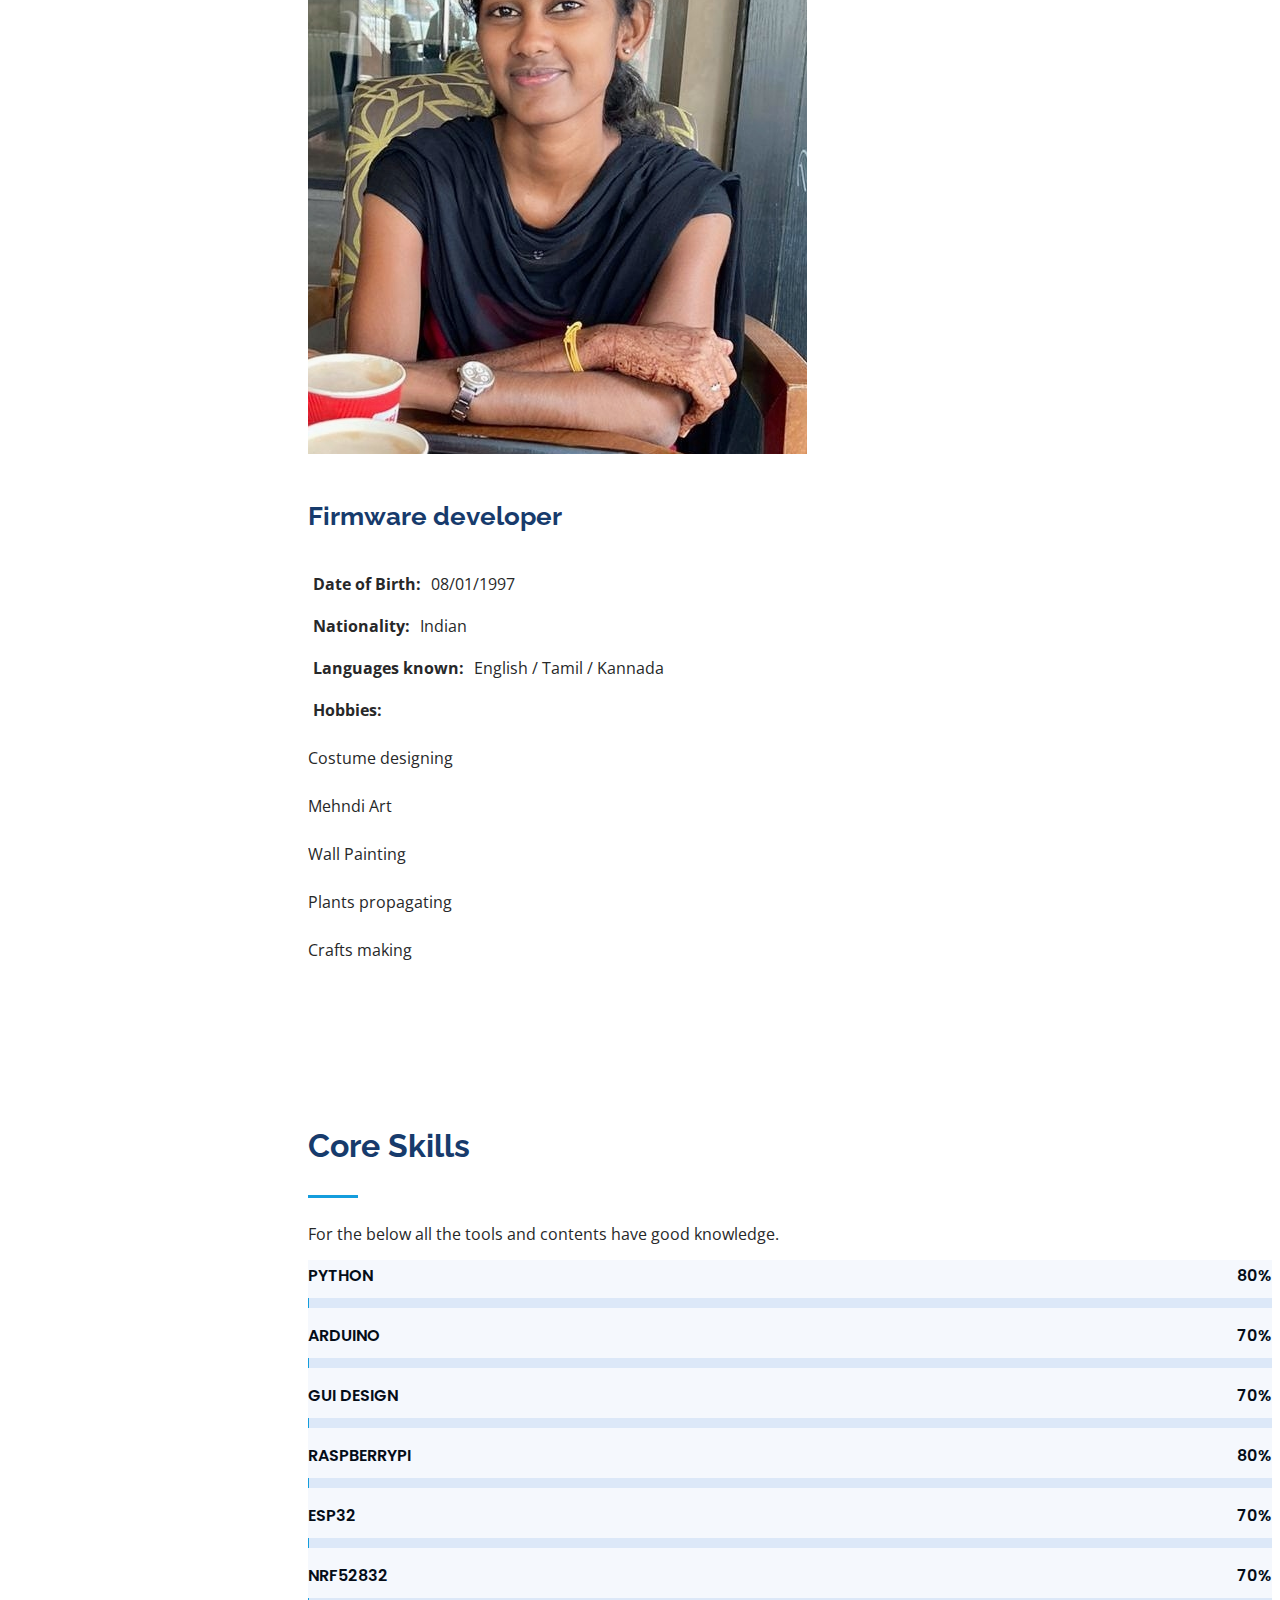
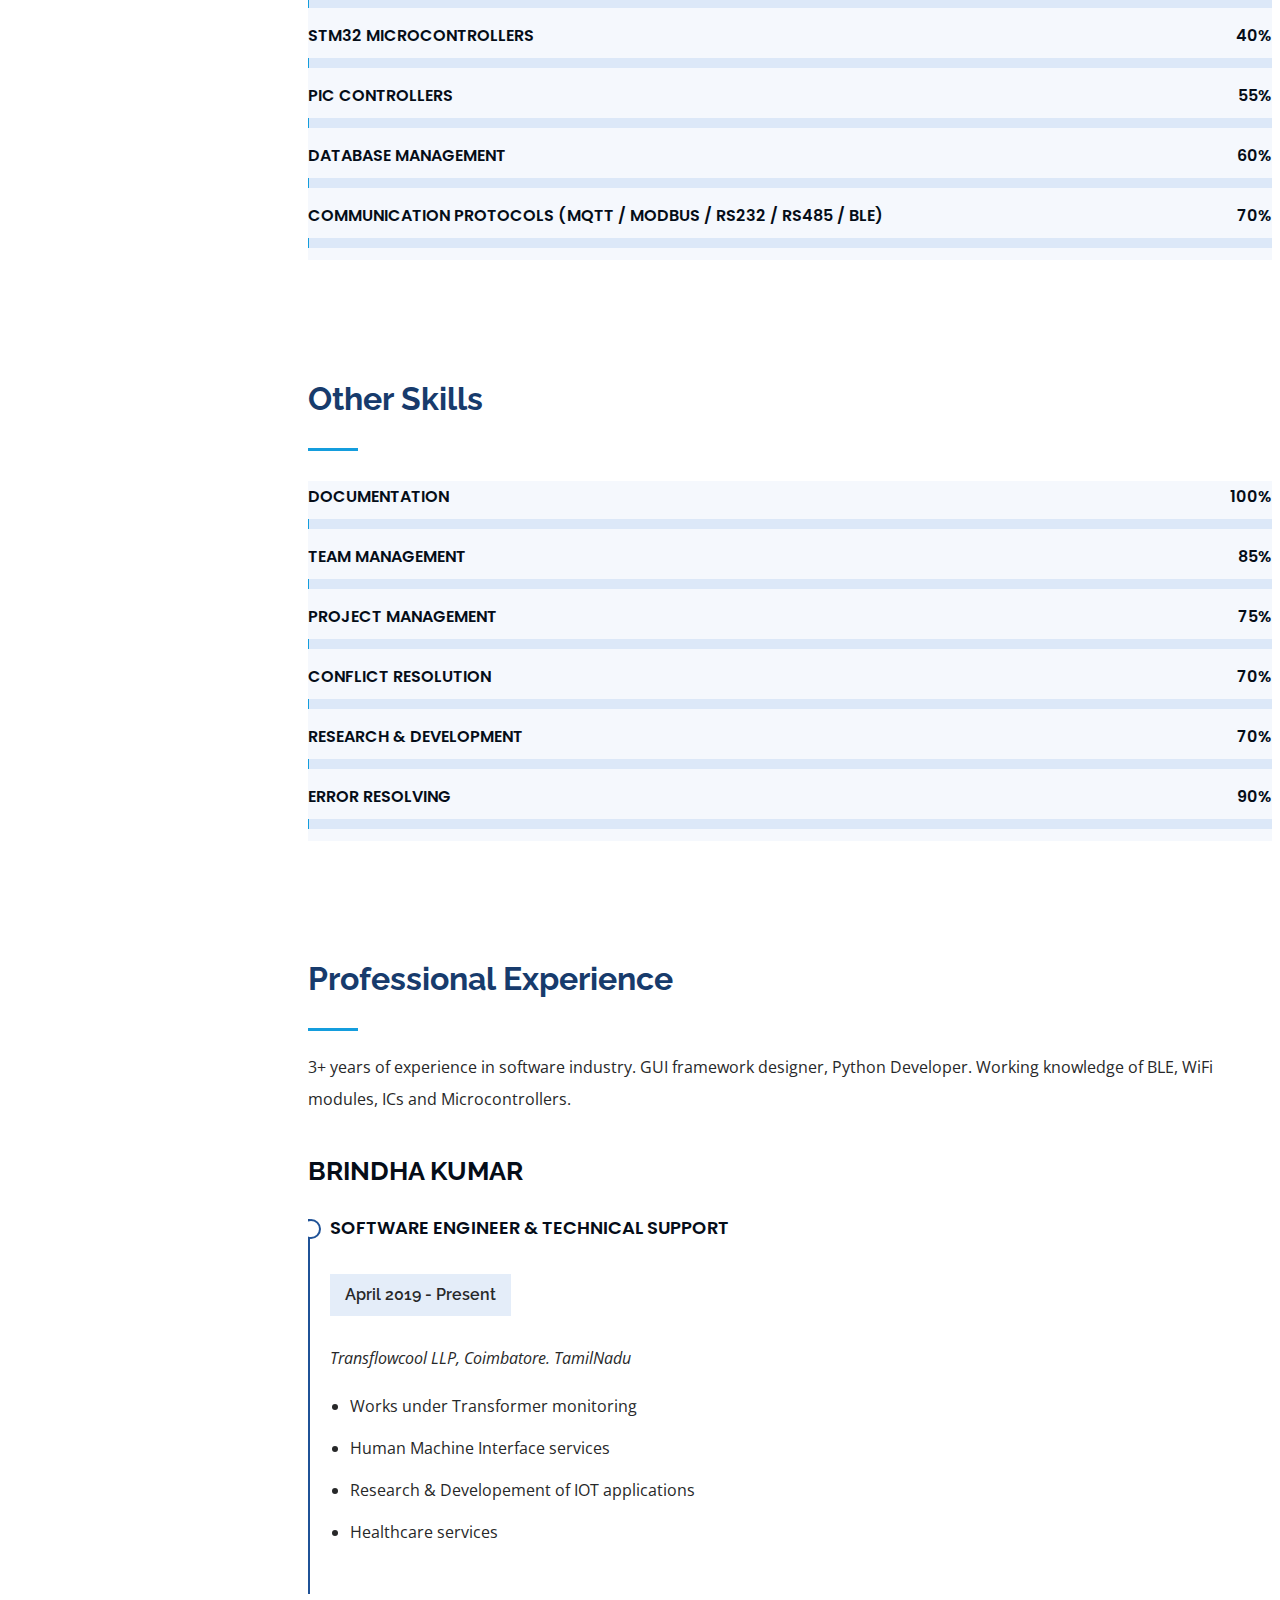
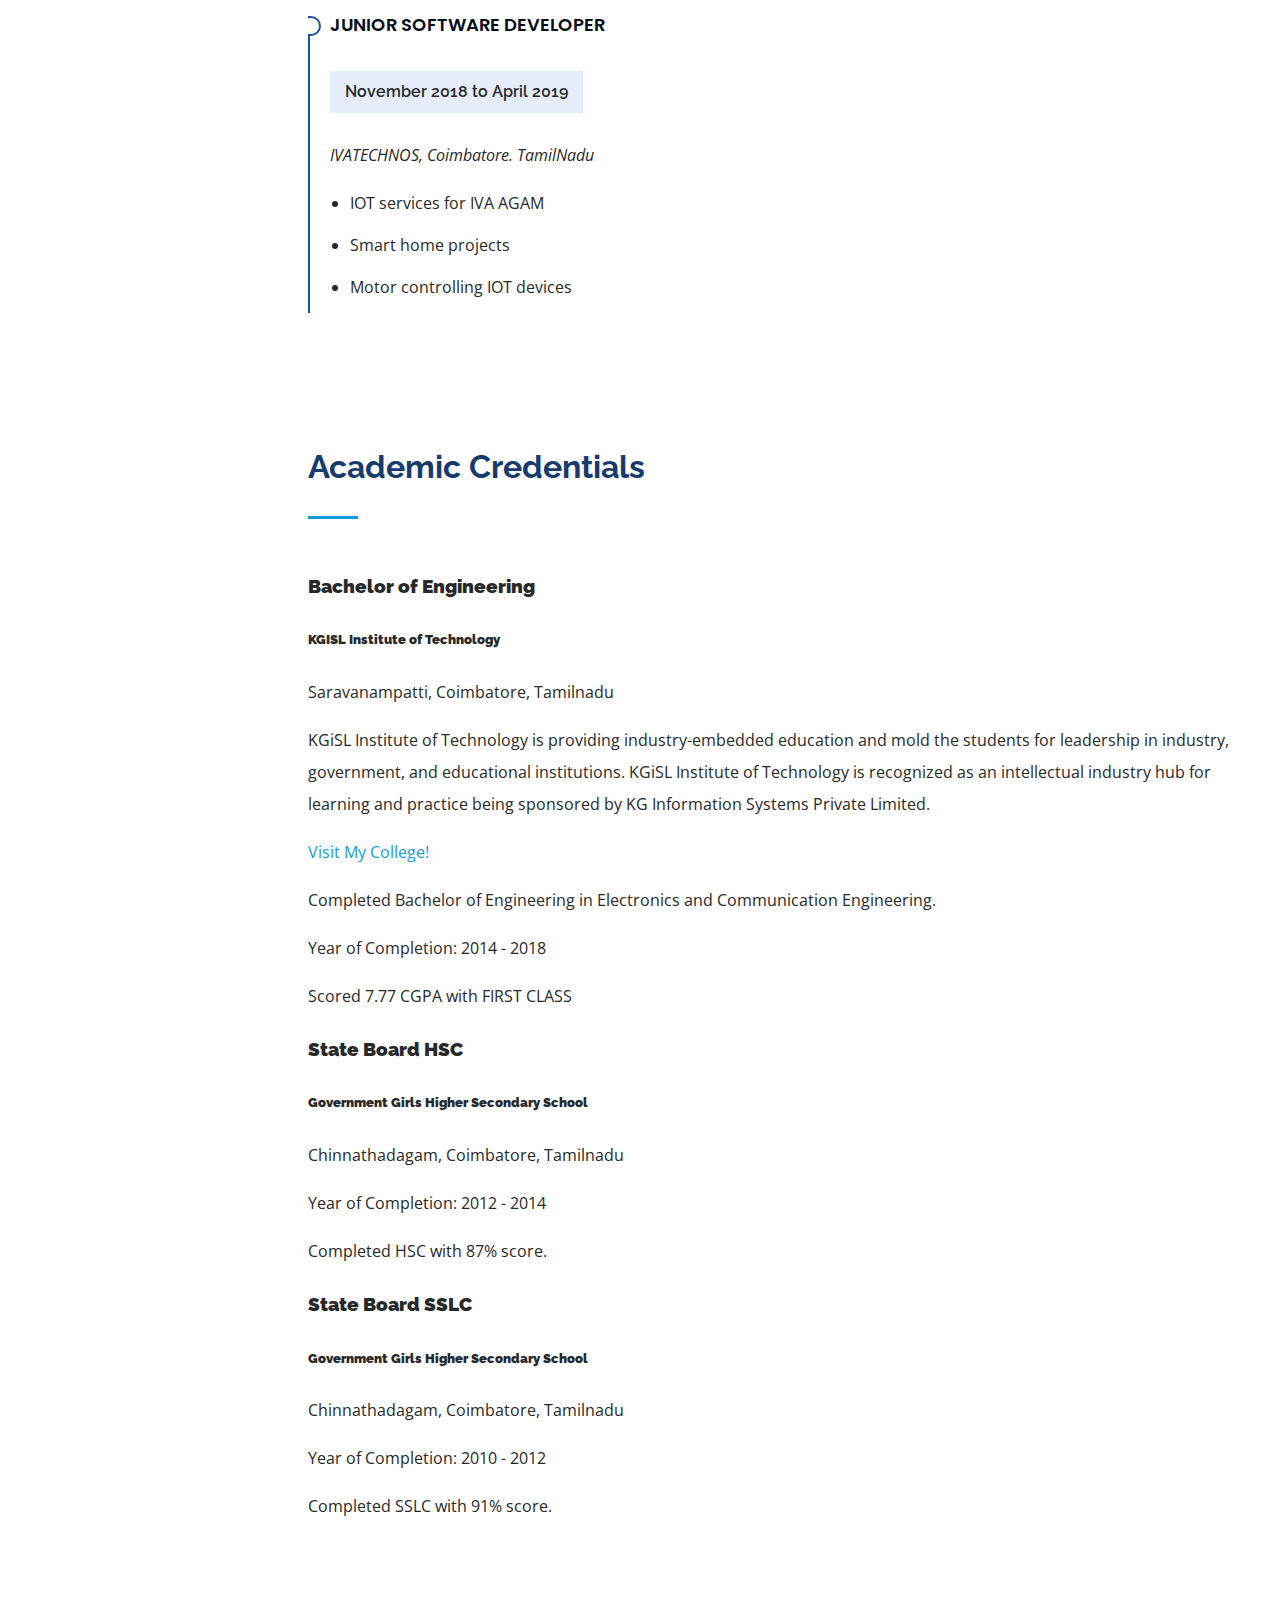
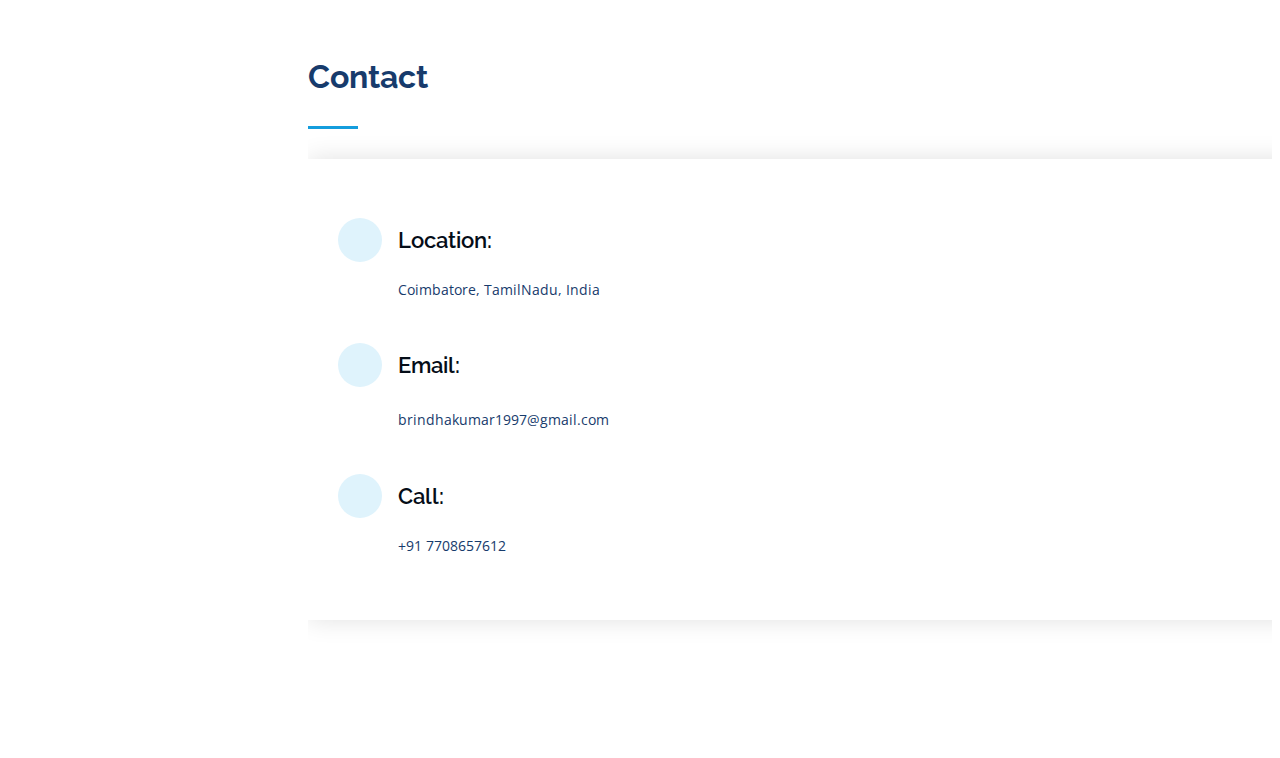
==== commit 6e6f2716: "Update index.html" ====
--- a/about/index.html
+++ b/about/index.html
@@ -92,7 +92,7 @@
 
         <div class="row">
           <div class="col-lg-4" data-aos="fade-right">
-            <img src="assets/img/brindha.png" class="img-fluid" alt="">
+            <img src="assets/img/me.jpg" class="img-fluid" alt="">
           </div>
           <div class="col-lg-8 pt-4 pt-lg-0 content" data-aos="fade-left">
             <h3>Firmware developer</h3>
--- a/about/assets/css/style.css
+++ b/about/assets/css/style.css
@@ -214,7 +214,7 @@
 #hero {
   width: 100%;
   height: 100vh;
-  background: url("../img/IMG_2075.JPG") top center;
+  background: url("../img/PC.jpg") top center;
   background-size: cover;
 }
 
@@ -1062,7 +1062,7 @@
 #footer .credits {
   padding-top: 5px;
   text-align: center;
-  font-size: 13px;
+  font-size: 14px;
   color: #eaebf0;
 }
 
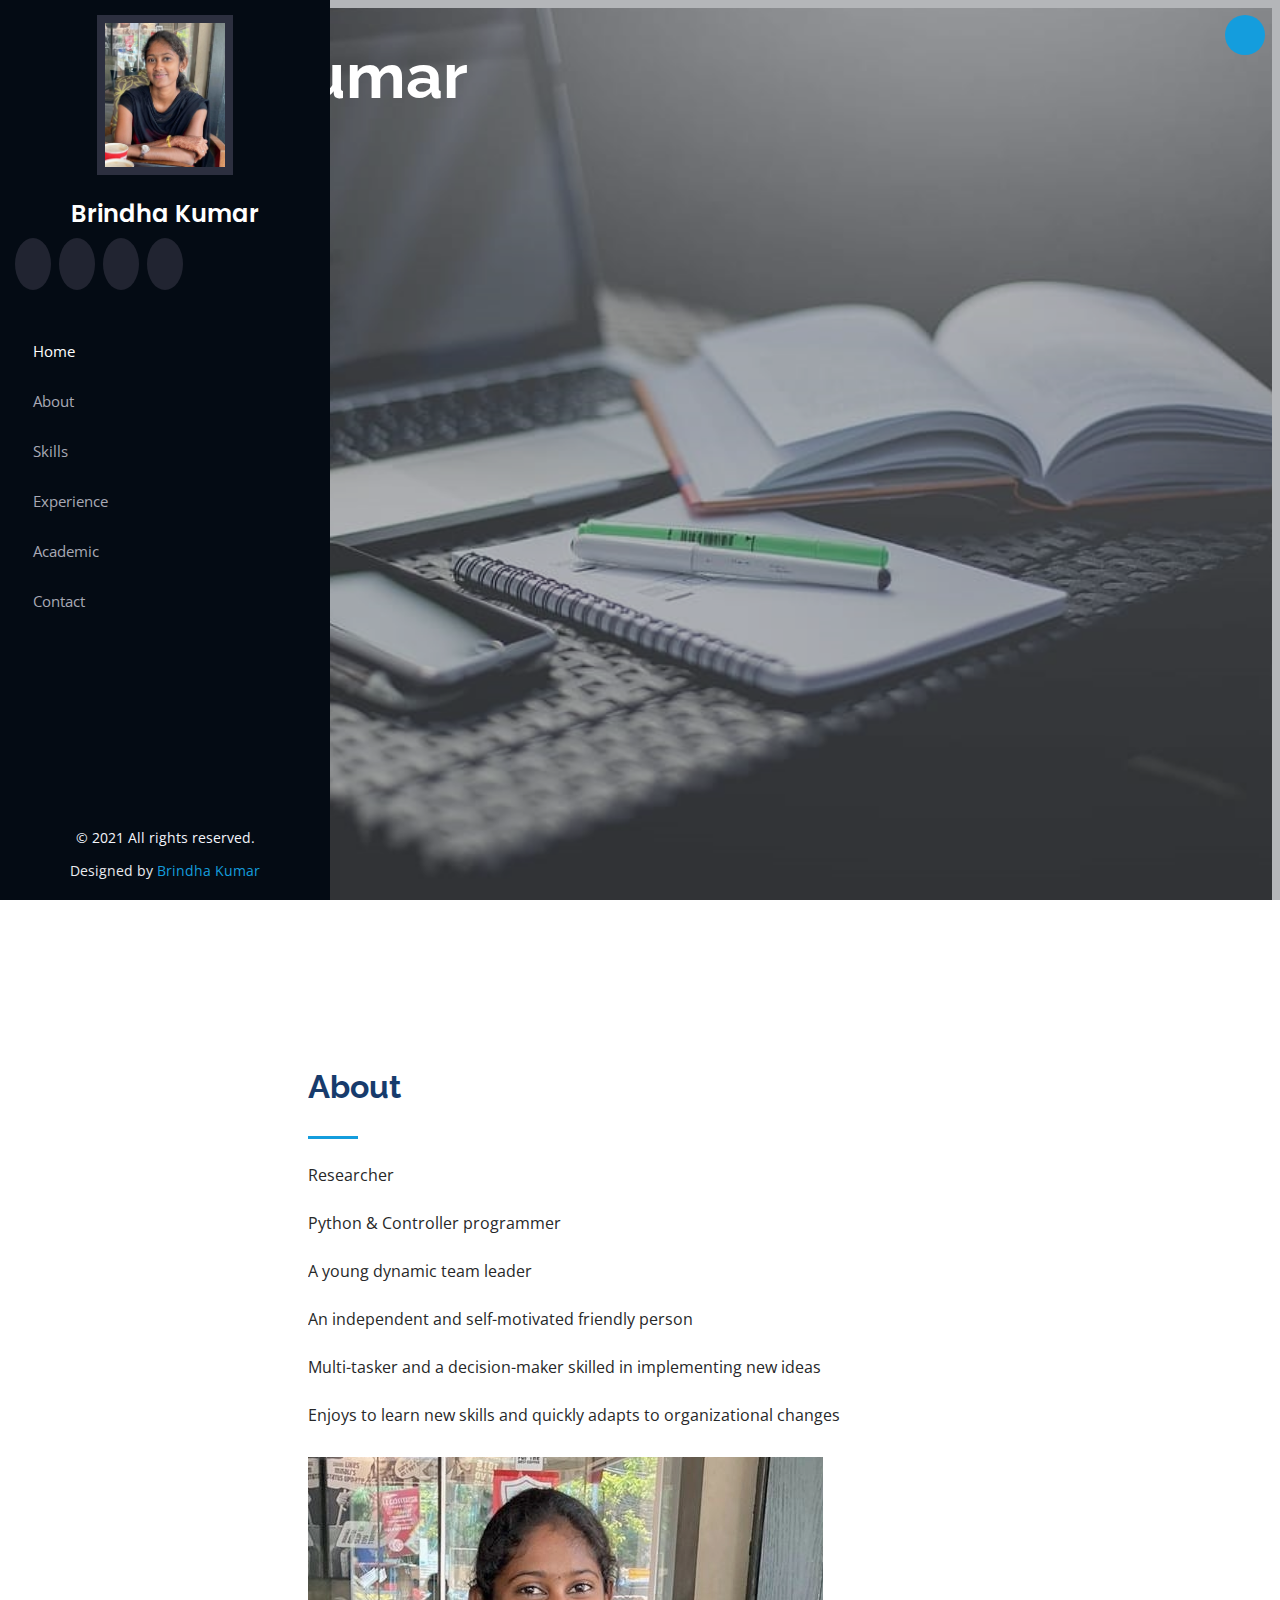
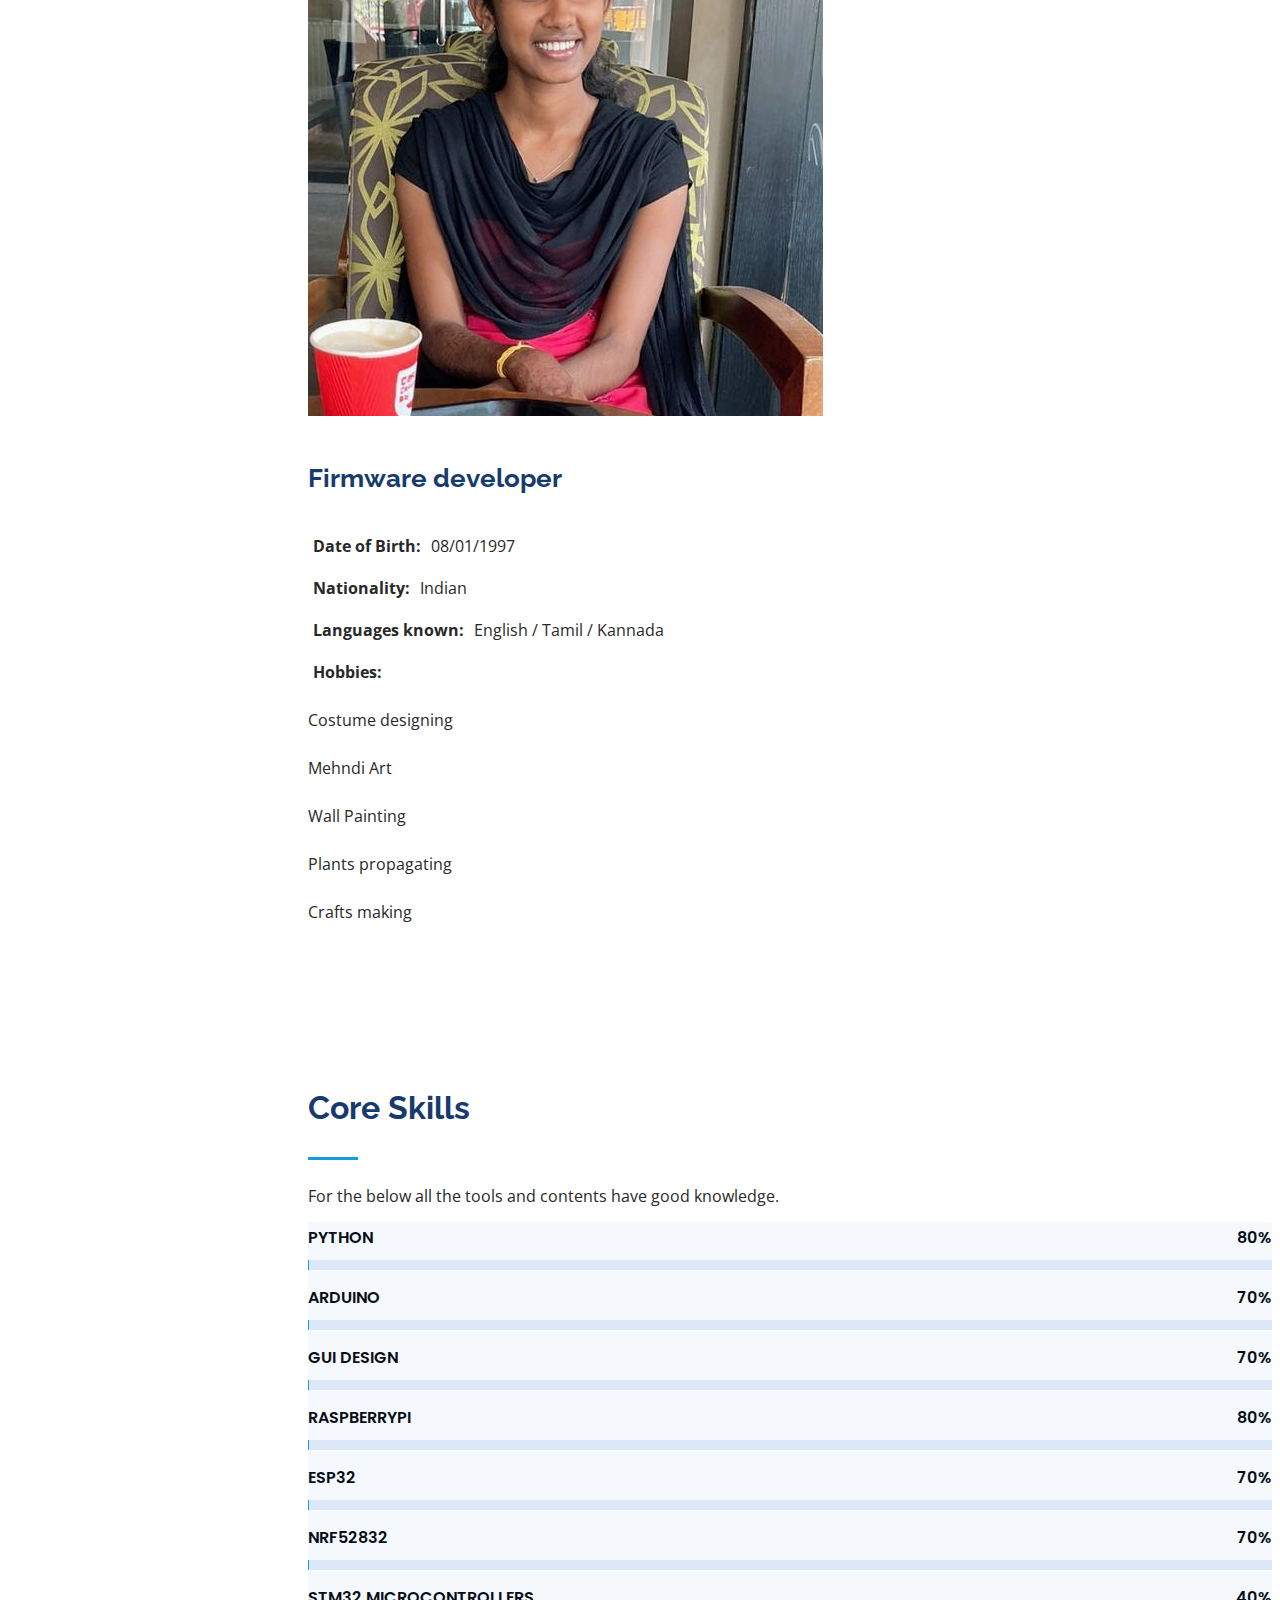
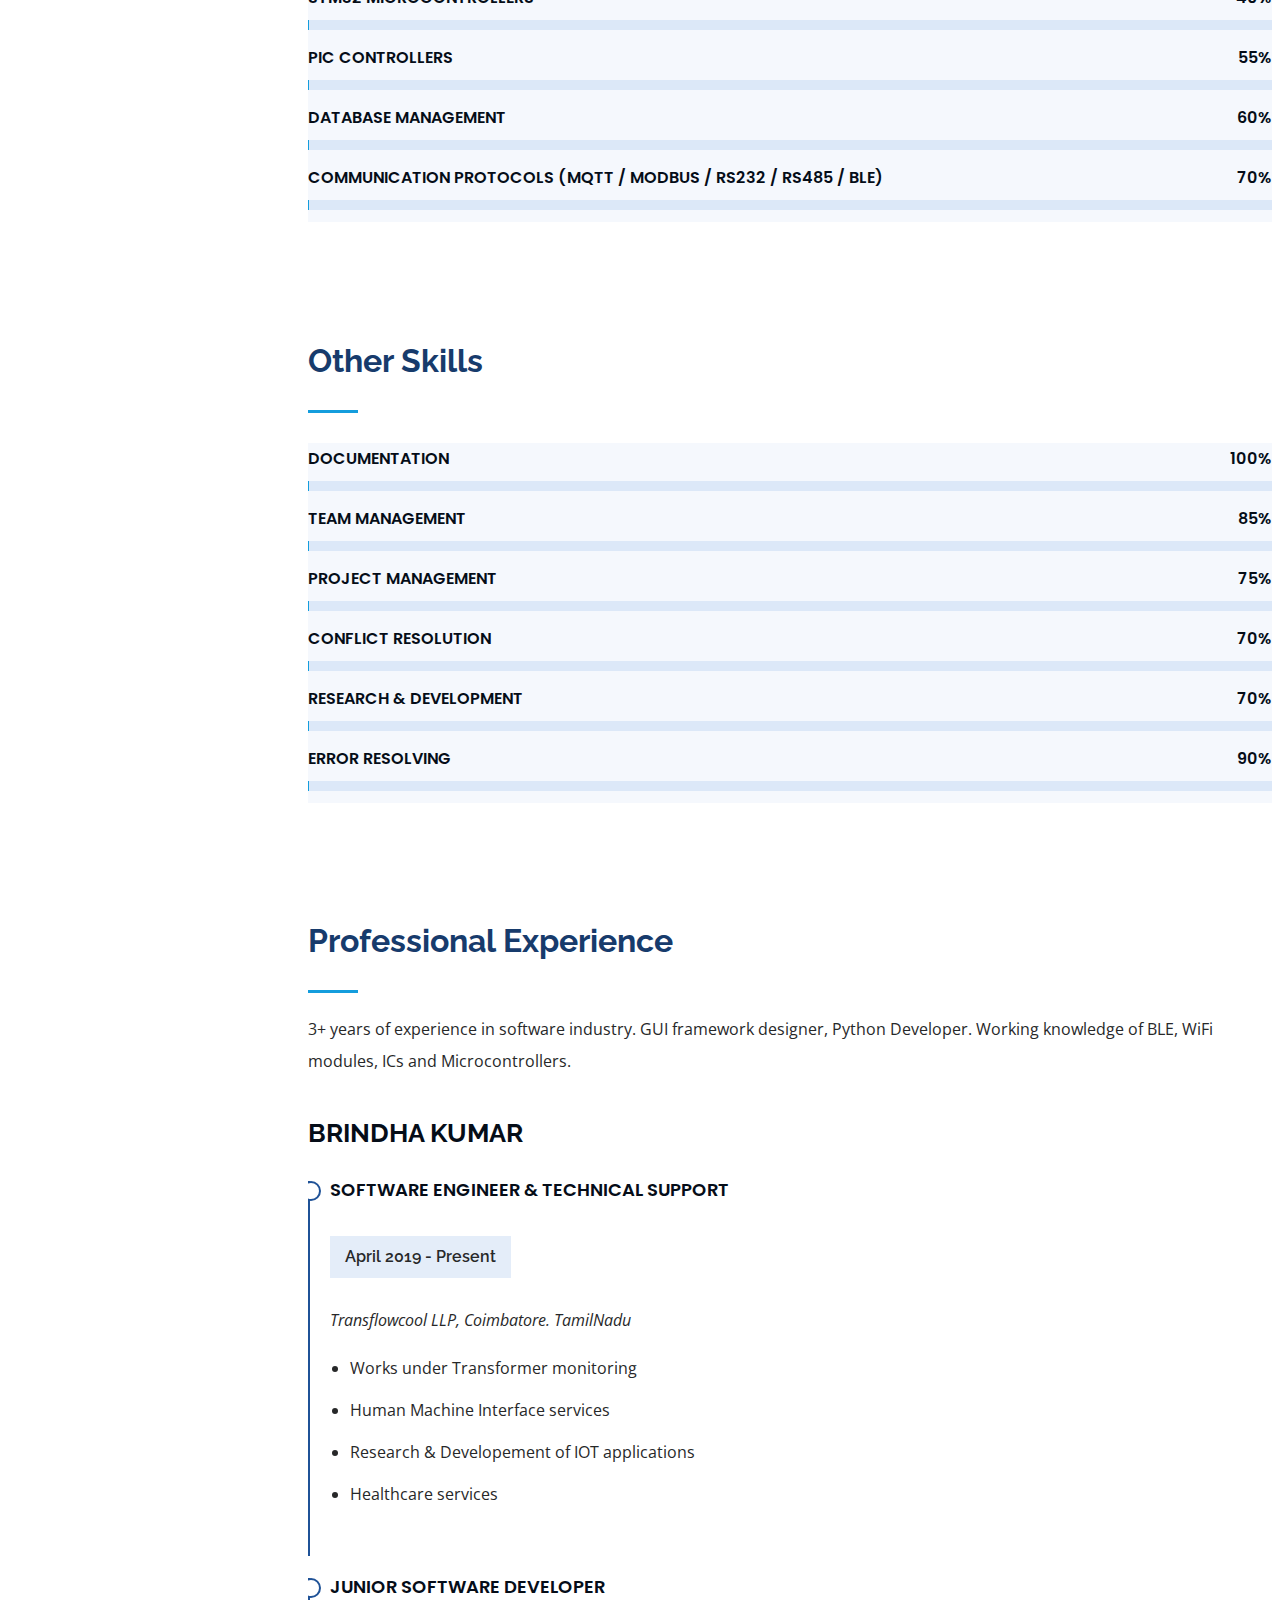
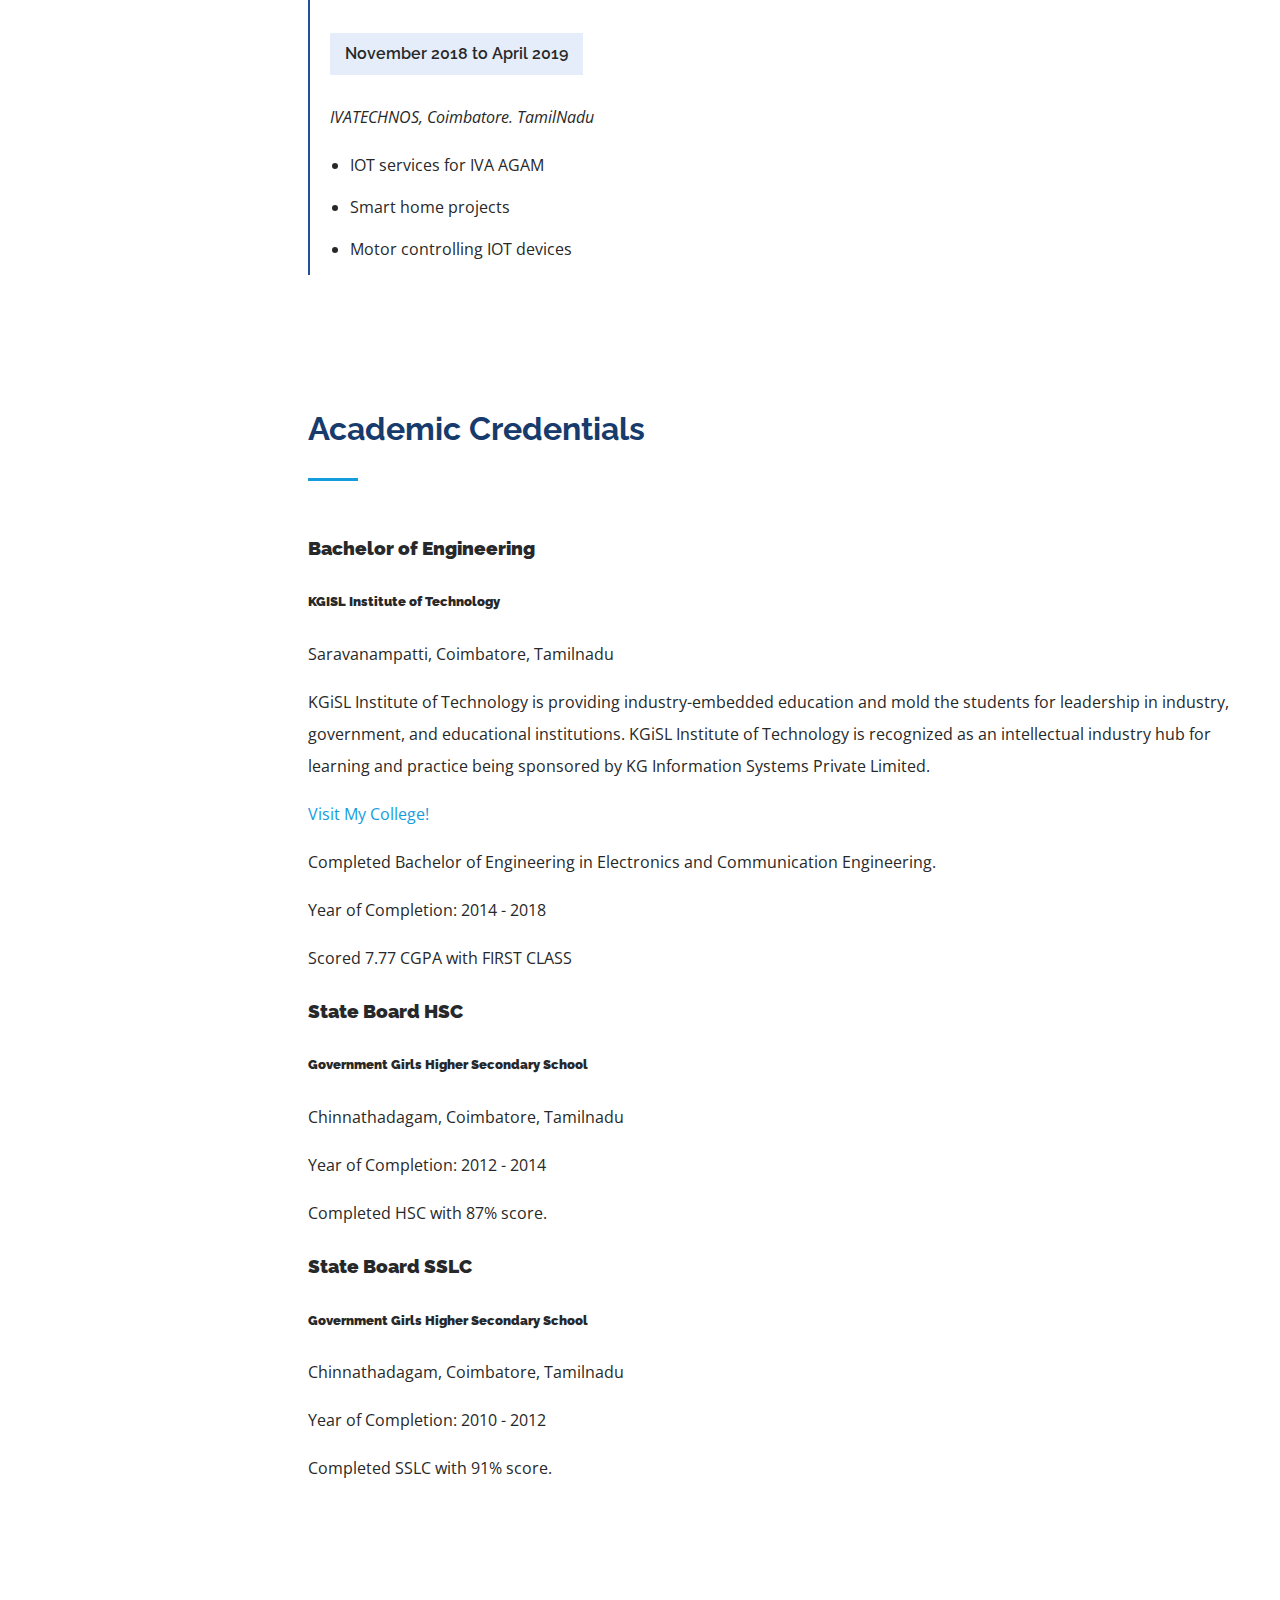
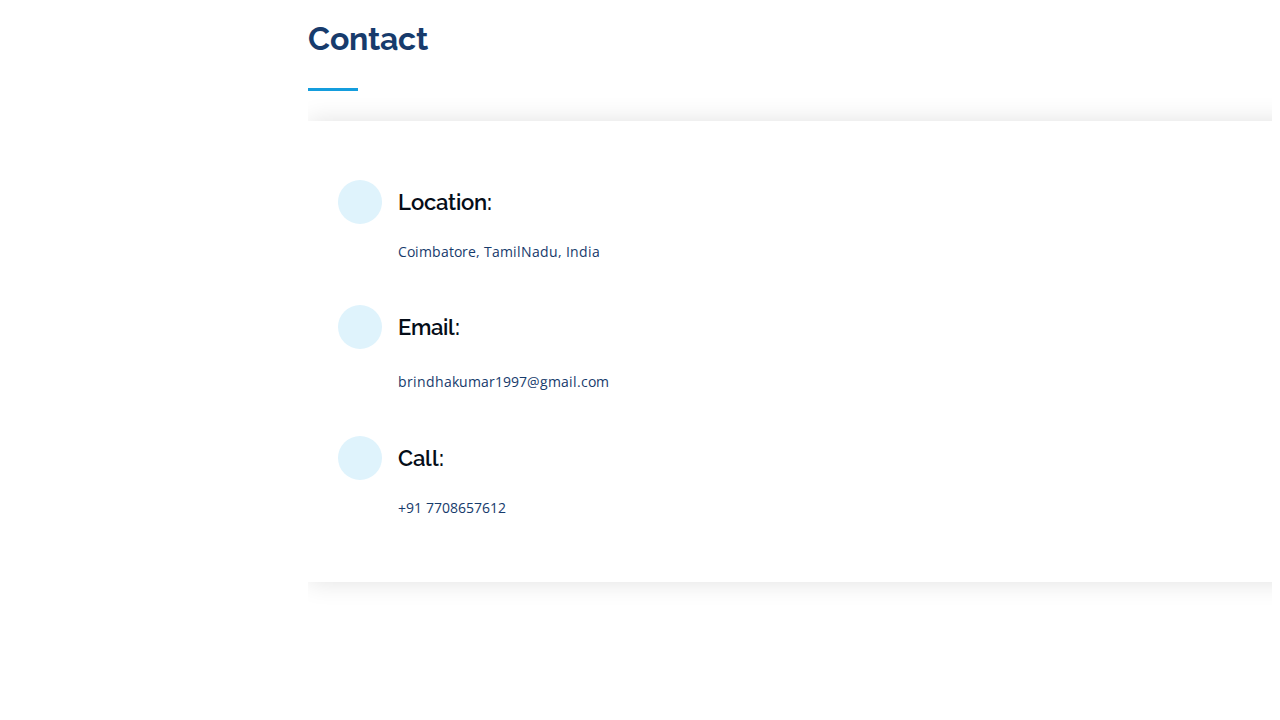
==== commit 05dd4a41: "Update index.html" ====
--- a/about/index.html
+++ b/about/index.html
@@ -41,7 +41,7 @@
     <div class="d-flex flex-column">
 
       <div class="profile">
-        <img src="assets/img/brindha.png" alt="" class="img-fluid rounded-circle">
+        <img src="assets/img/me.jpg" alt="" class="img-fluid rounded-circle">
         <h1 class="text-light"><a href="index.html">Brindha Kumar</a></h1>
         <div class="social-links mt-3 text-center">
           <a href="https://wa.me/7708657612" class="whatsapp"><i class="bx bxl-whatsapp"></i></a>
@@ -92,7 +92,7 @@
 
         <div class="row">
           <div class="col-lg-4" data-aos="fade-right">
-            <img src="assets/img/me.jpg" class="img-fluid" alt="">
+            <img src="assets/img/brindha.png" class="img-fluid" alt="">
           </div>
           <div class="col-lg-8 pt-4 pt-lg-0 content" data-aos="fade-left">
             <h3>Firmware developer</h3>
